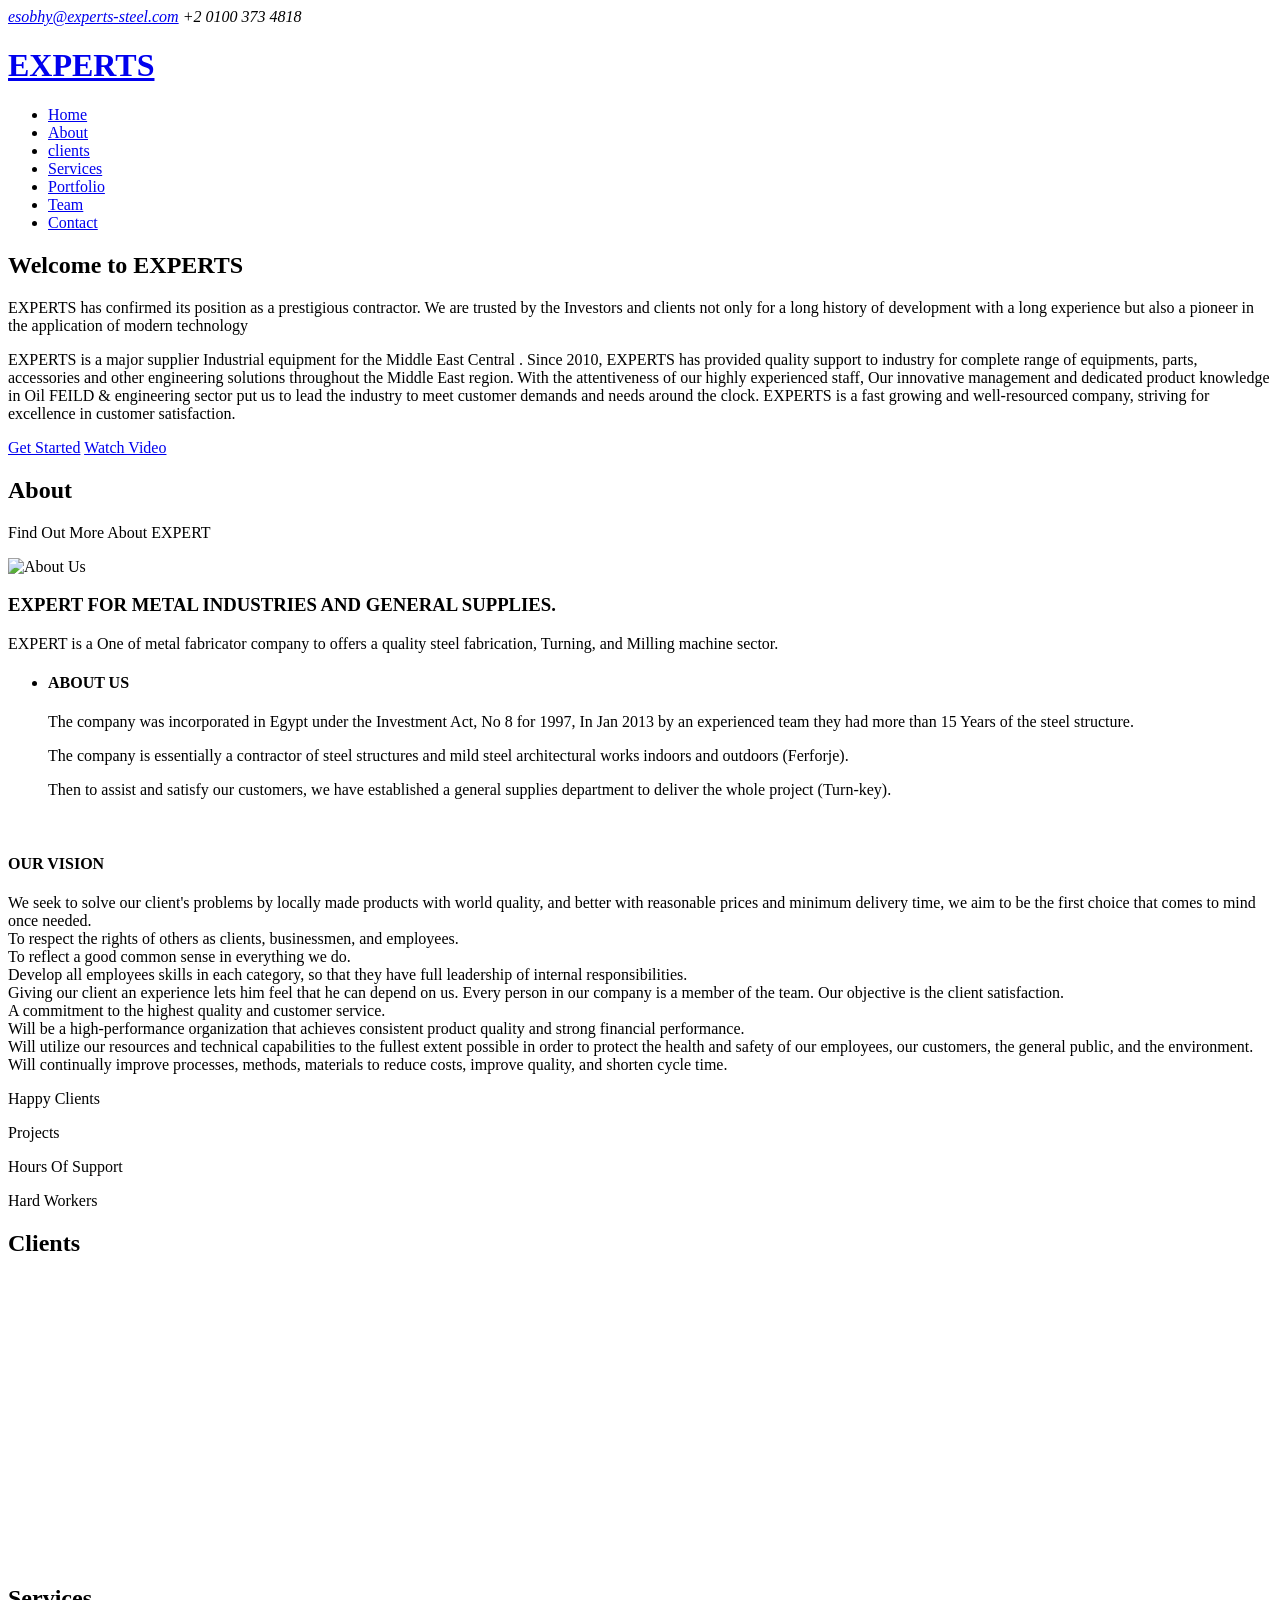
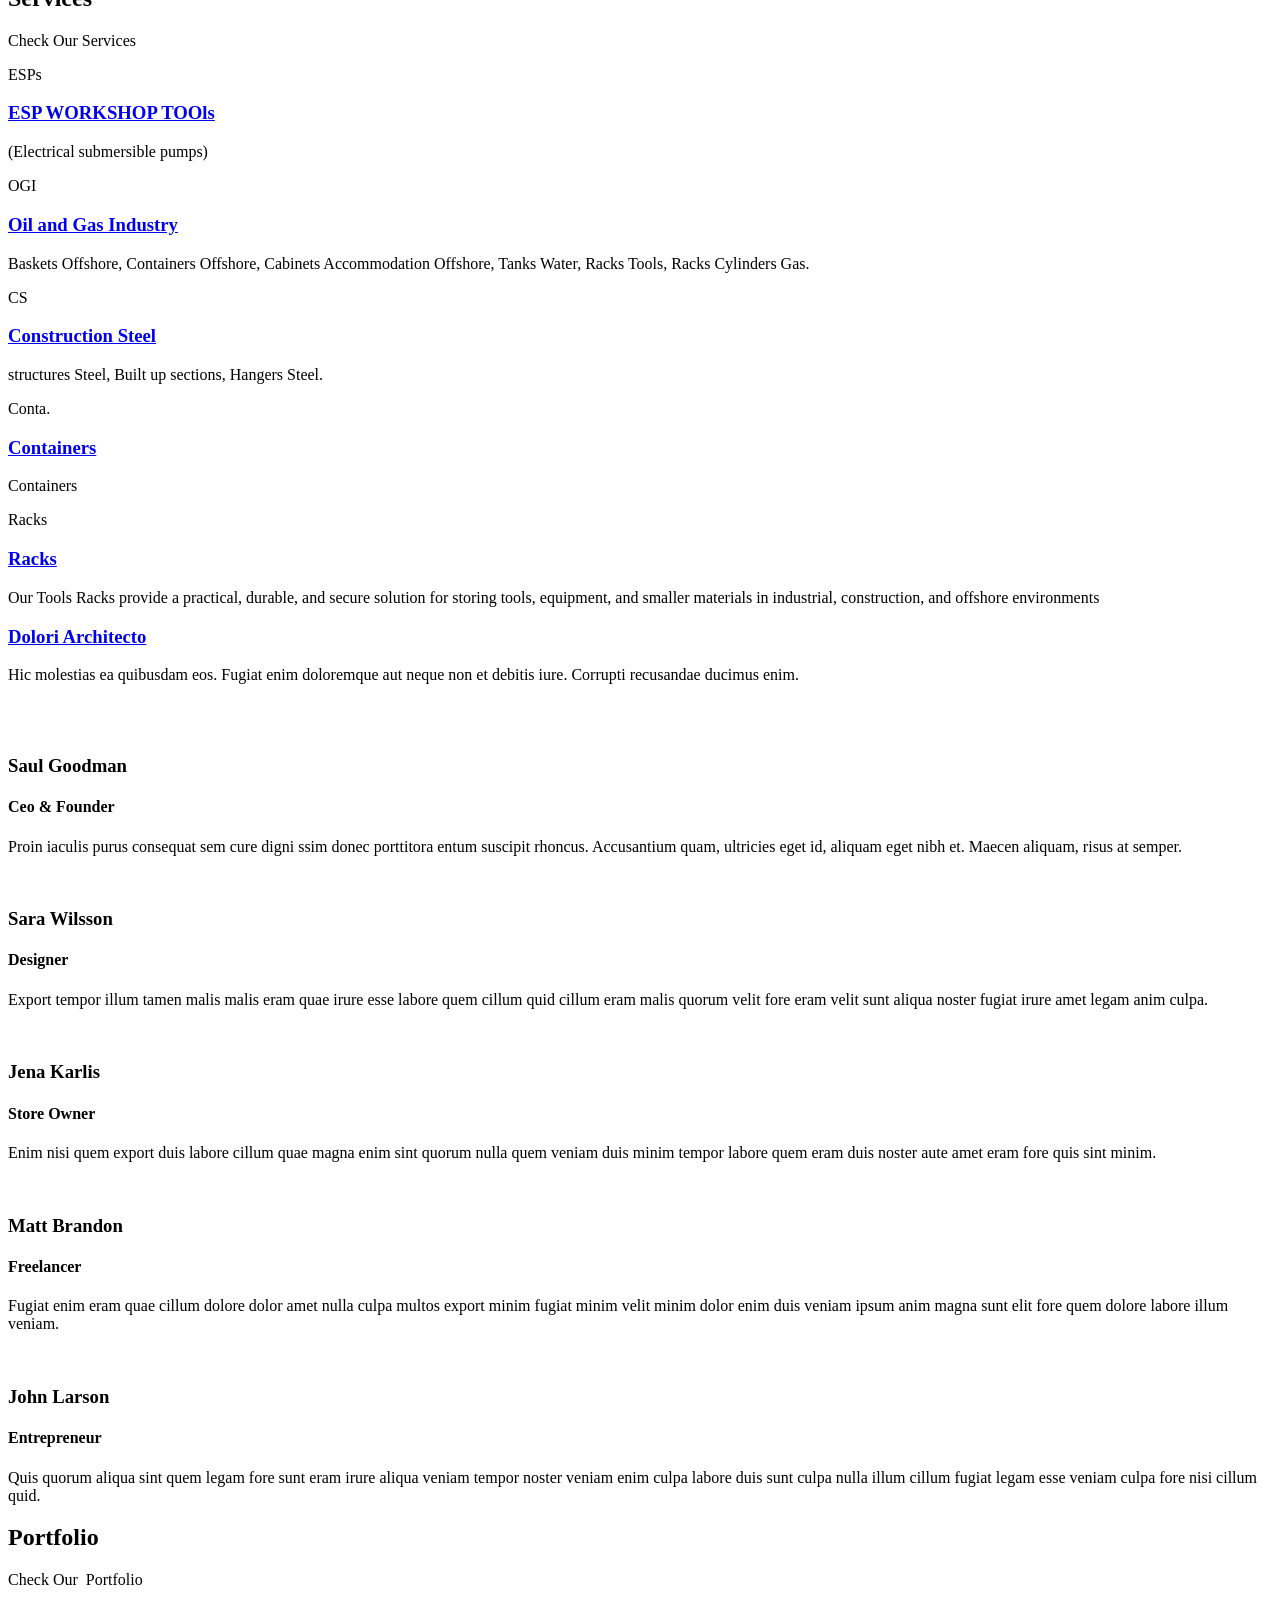
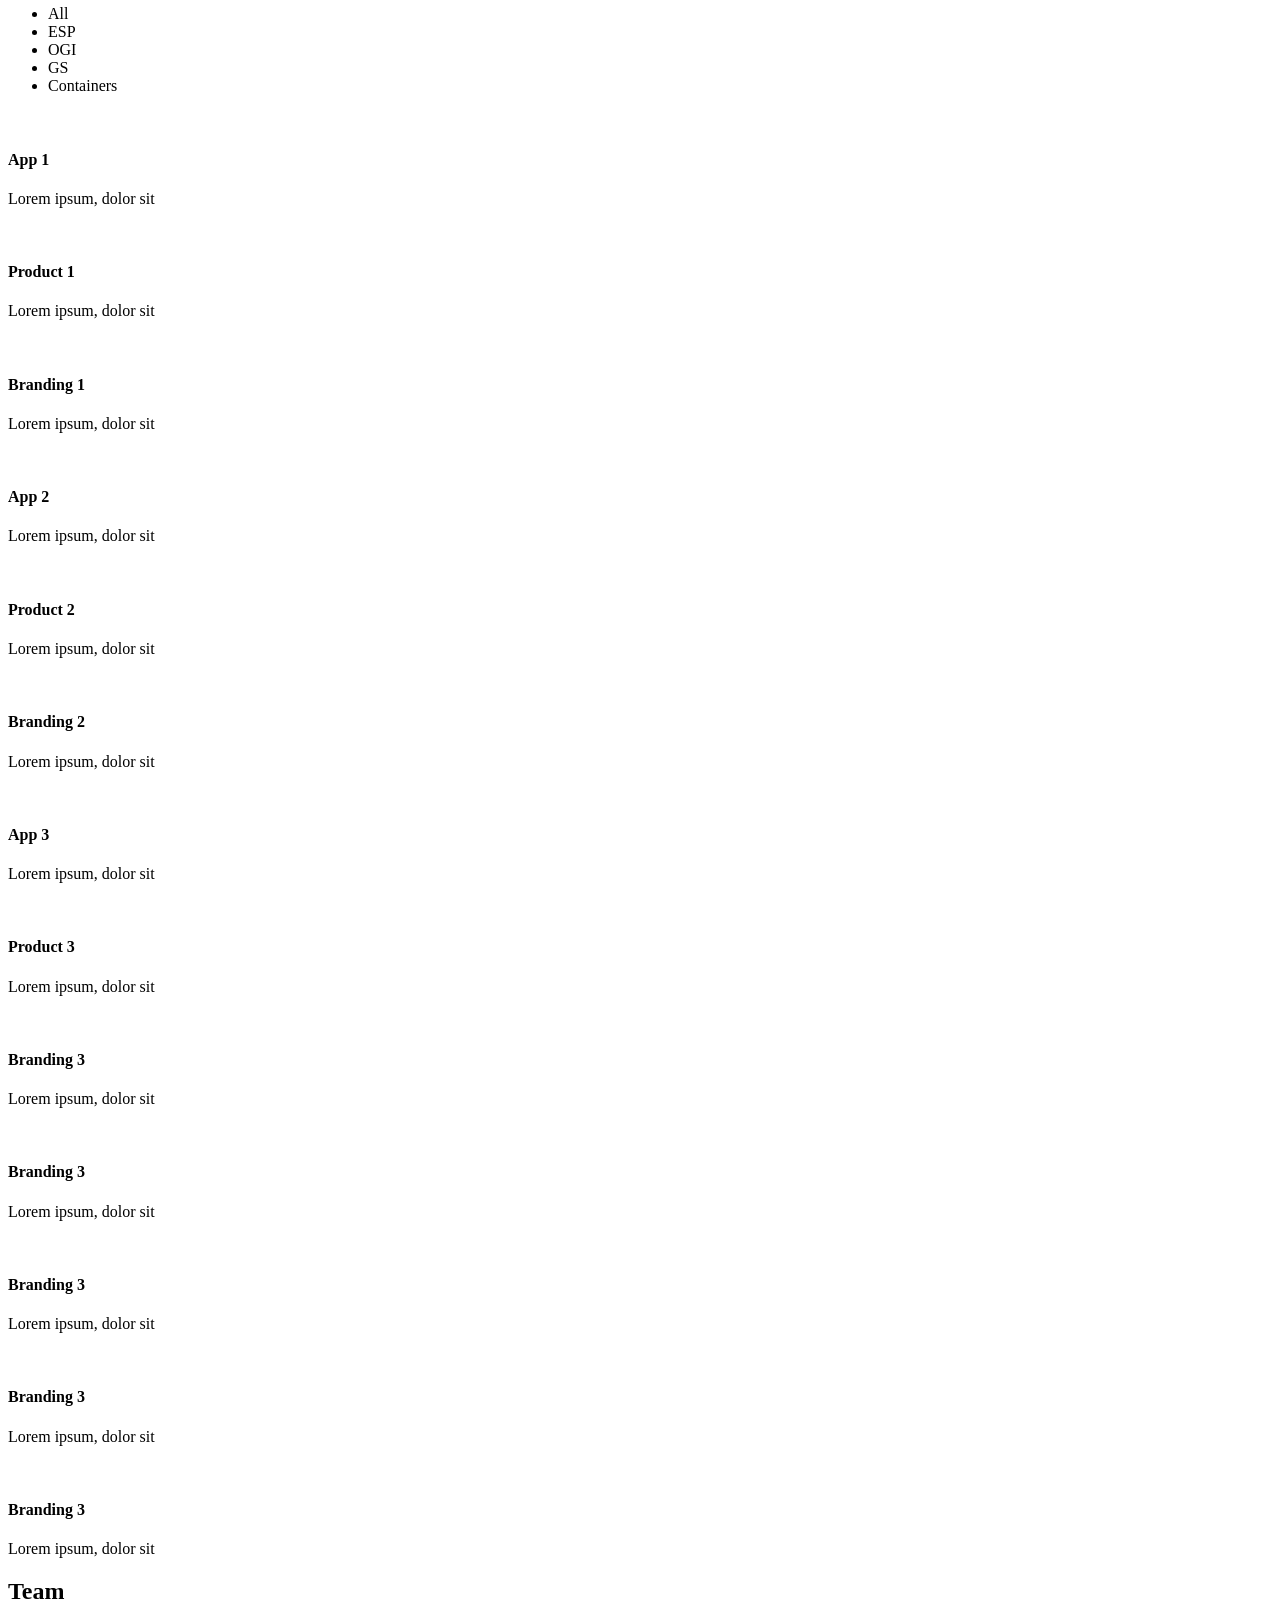
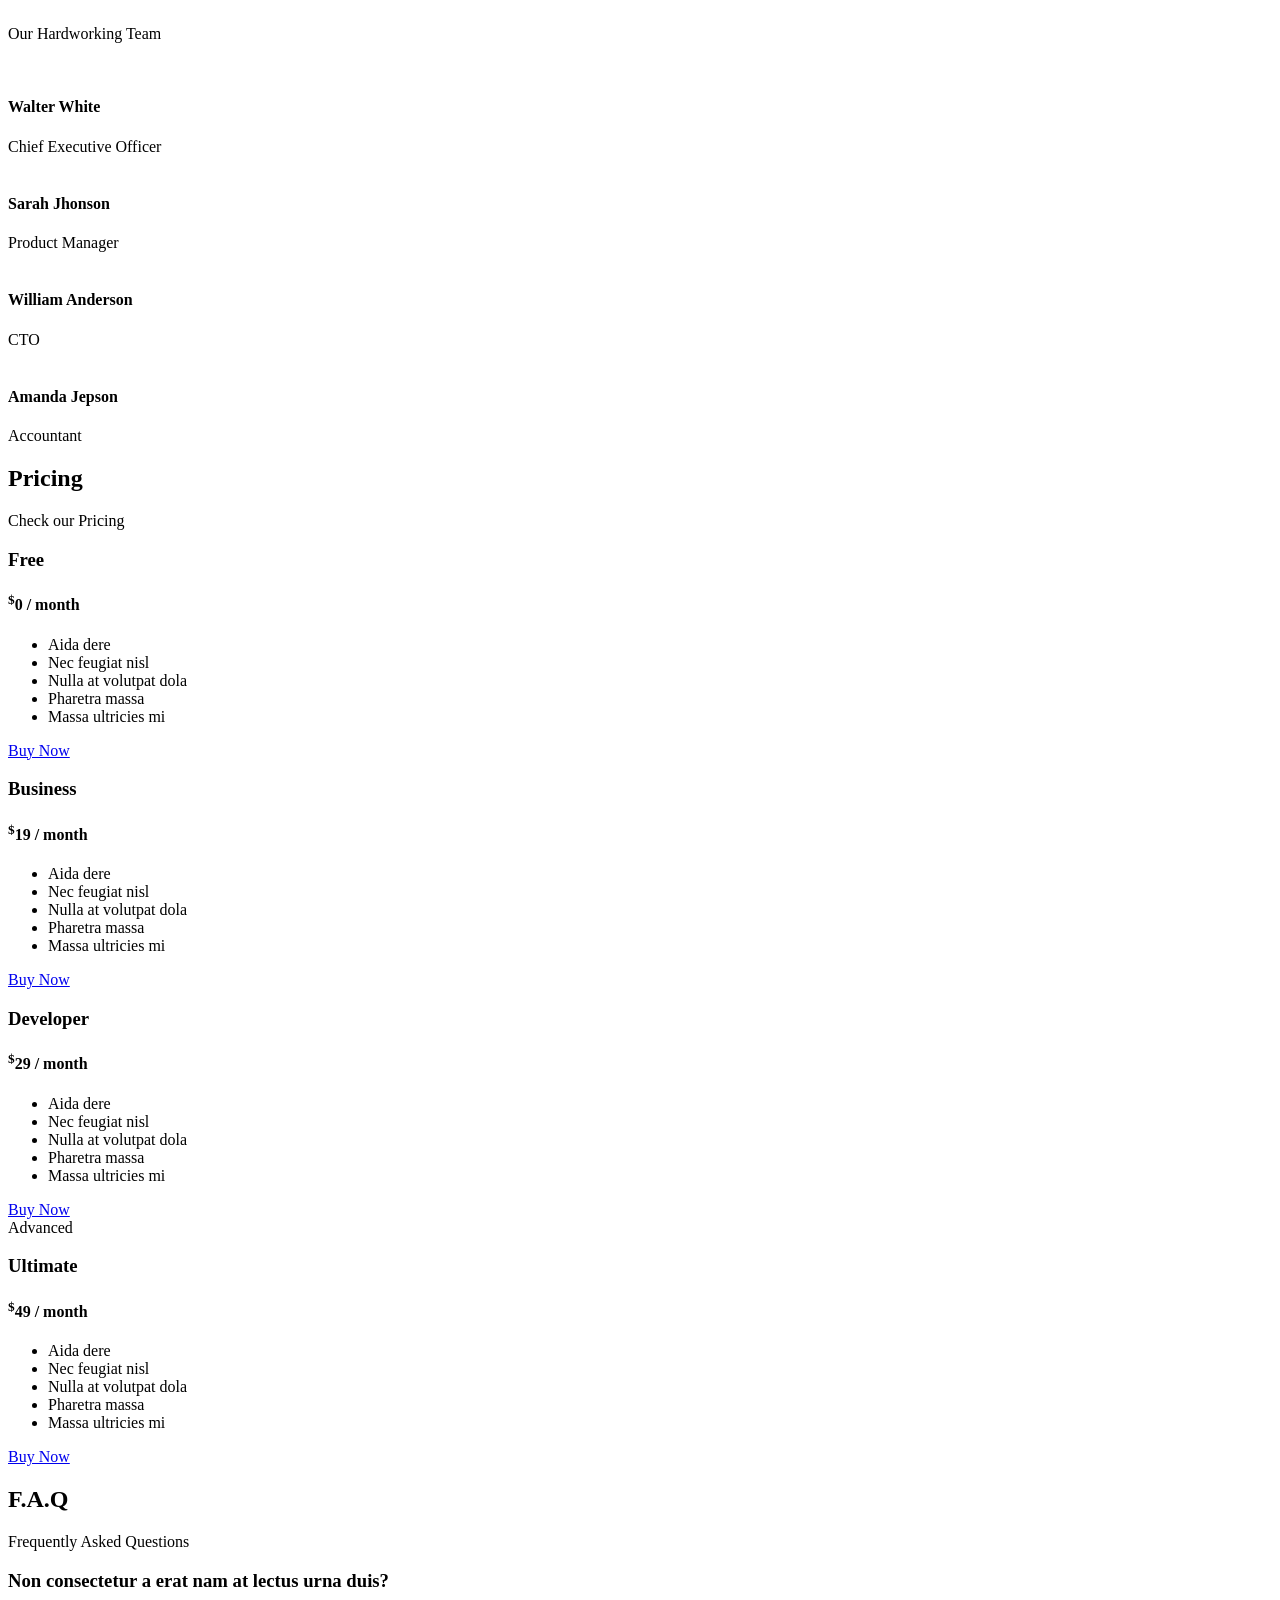
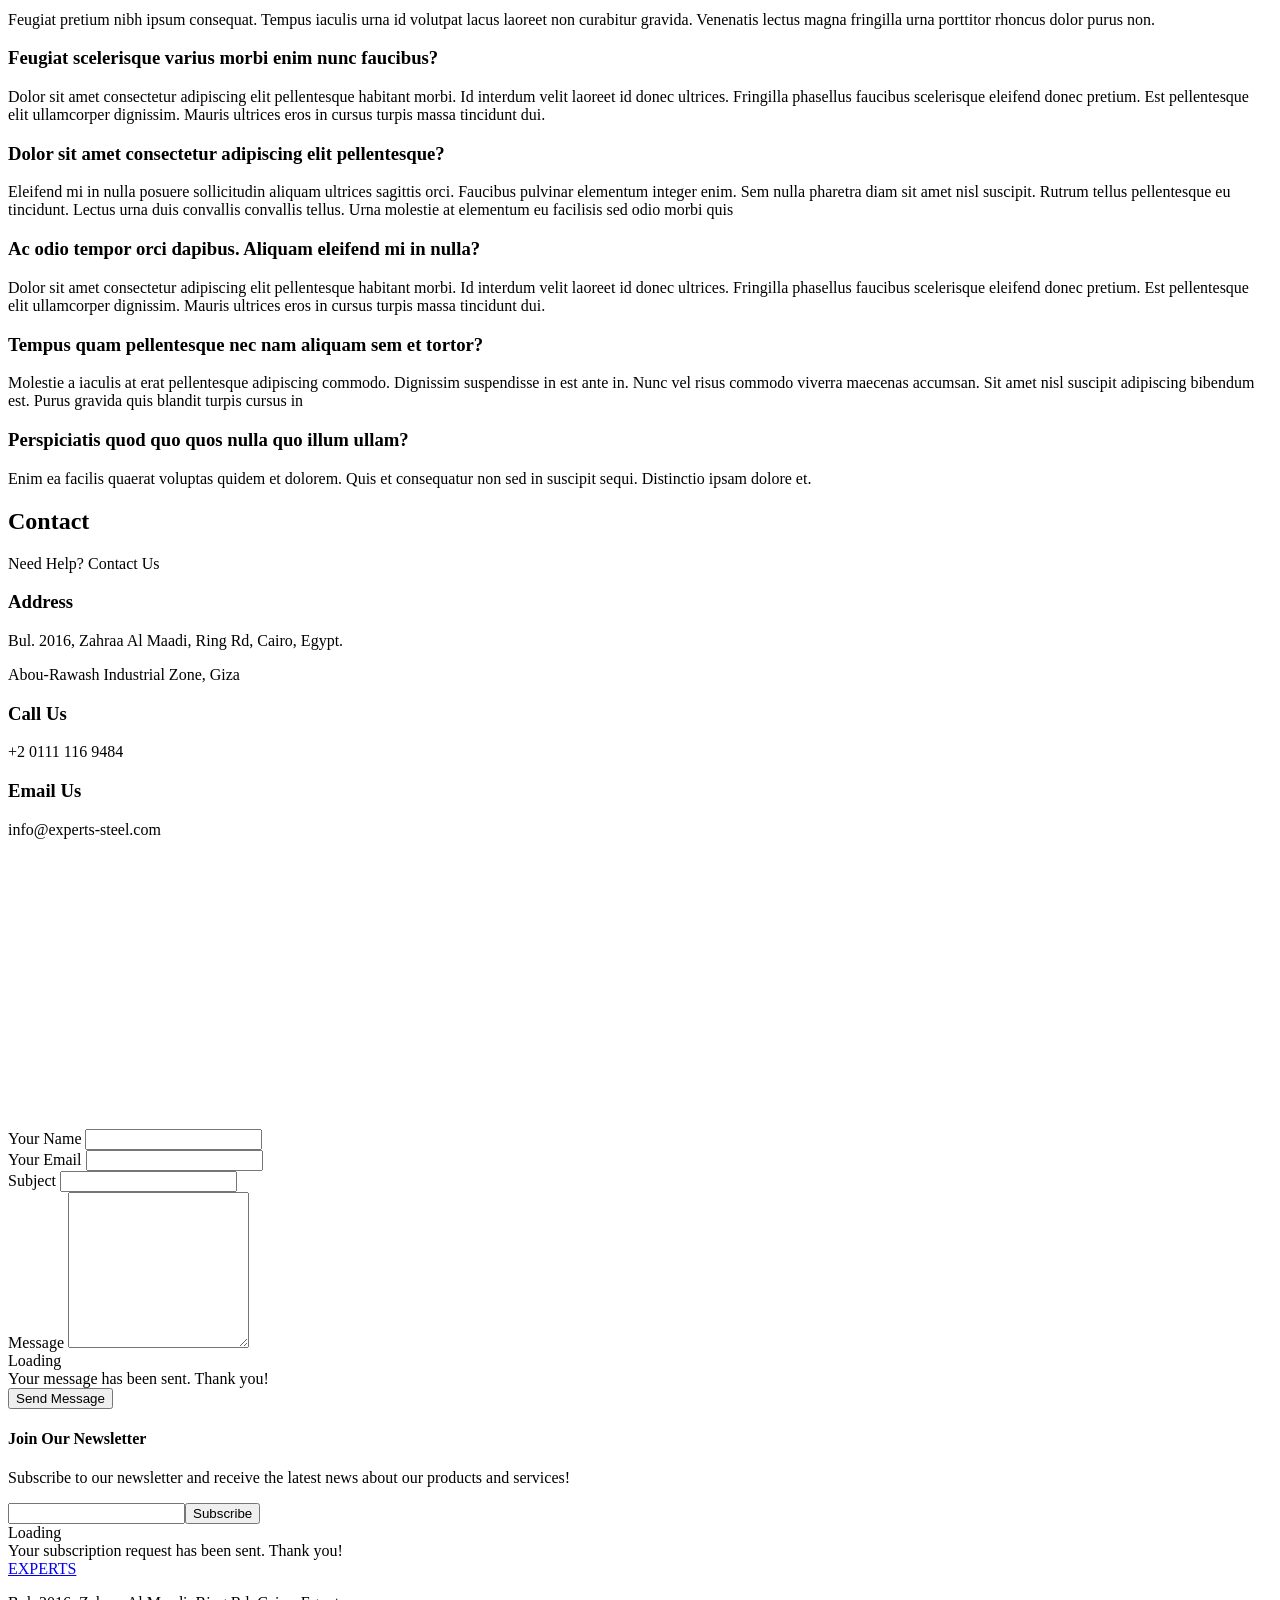
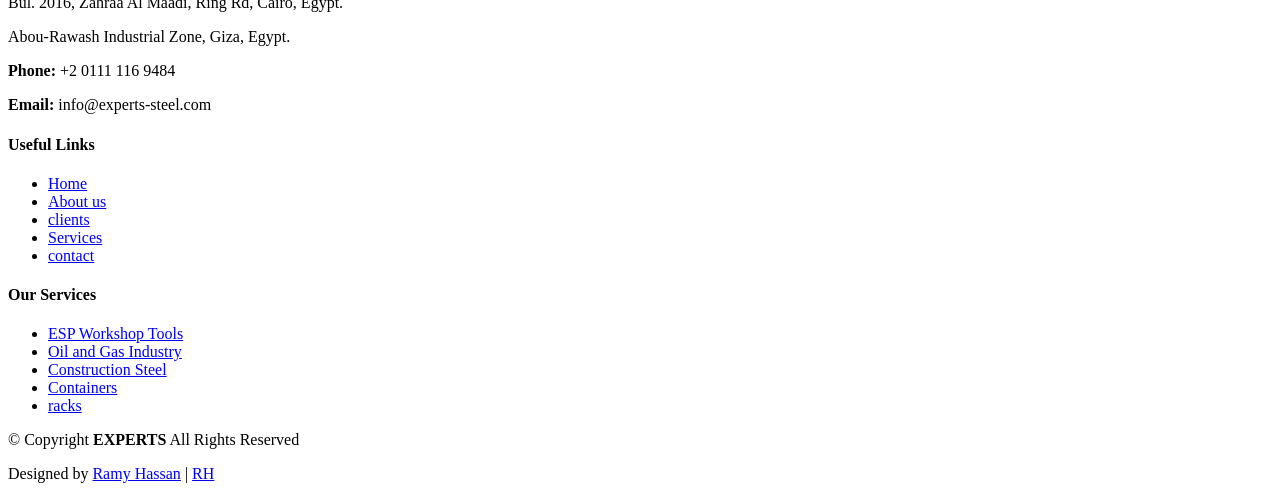
==== index.html @ b28e95ff "Add files via upload" ====
<!DOCTYPE html>
<html lang="en">

<head>
  <meta charset="utf-8">
  <meta content="width=device-width, initial-scale=1.0" name="viewport">
  <title>EXPERTS</title>
  <meta name="description" content="">
  <meta name="keywords" content="">

  <!-- Favicons -->
  <link href="assets/img/favicon.png" rel="icon">
  <link href="assets/img/apple-touch-icon.png" rel="apple-touch-icon">

  <!-- Fonts -->
  <link href="https://fonts.googleapis.com" rel="preconnect">
  <link href="https://fonts.gstatic.com" rel="preconnect" crossorigin>
  <link
    href="https://fonts.googleapis.com/css2?family=Roboto:ital,wght@0,100;0,300;0,400;0,500;0,700;0,900;1,100;1,300;1,400;1,500;1,700;1,900&family=Open+Sans:ital,wght@0,300;0,400;0,500;0,600;0,700;0,800;1,300;1,400;1,500;1,600;1,700;1,800&family=Montserrat:ital,wght@0,100;0,200;0,300;0,400;0,500;0,600;0,700;0,800;0,900;1,100;1,200;1,300;1,400;1,500;1,600;1,700;1,800;1,900&display=swap"
    rel="stylesheet">

  <!-- Vendor CSS Files -->
  <link href="assets/vendor/bootstrap/css/bootstrap.min.css" rel="stylesheet">
  <link href="assets/vendor/bootstrap-icons/bootstrap-icons.css" rel="stylesheet">
  <link href="assets/vendor/aos/aos.css" rel="stylesheet">
  <link href="assets/vendor/glightbox/css/glightbox.min.css" rel="stylesheet">
  <link href="assets/vendor/swiper/swiper-bundle.min.css" rel="stylesheet">

  <!-- Main CSS File -->
  <link href="assets/css/main.css" rel="stylesheet">

  <!-- =======================================================
  * Template Name: EXPERTS
  * Template URL: https://bootstrapmade.com/EXPERTS-bootstrap-business-template/
  * Updated: Dec 05 2024 with Bootstrap v5.3.3
  * Author: BootstrapMade.com
  * License: https://bootstrapmade.com/license/
  ======================================================== -->
</head>

<body class="index-page">

  <header id="header" class="header sticky-top">

    <div class="topbar d-flex align-items-center">
      <div class="container d-flex justify-content-center justify-content-md-between">
        <div class="contact-info d-flex align-items-center">
          <i class="bi bi-envelope d-flex align-items-center"><a
              href="mailto:contact@example.com">esobhy@experts-steel.com</a></i>
          <i class="bi bi-phone d-flex align-items-center ms-4"><span>+2 0100 373 4818</span></i>
        </div>
        <div class="social-links d-none d-md-flex align-items-center">
          <a href="#" class="twitter"><i class="bi bi-twitter-x"></i></a>
          <a href="#" class="facebook"><i class="bi bi-facebook"></i></a>
          <a href="#" class="instagram"><i class="bi bi-instagram"></i></a>
          <a href="#" class="linkedin"><i class="bi bi-linkedin"></i></a>
        </div>
      </div>
    </div><!-- End Top Bar -->

    <div class="branding d-flex align-items-cente">

      <div class="container position-relative d-flex align-items-center justify-content-between">
        <a href="index.html" class="logo d-flex align-items-center">
          <!-- Uncomment the line below if you also wish to use an image logo -->
          <!-- <img src="assets/img/logo.png" alt=""> -->
          <h1 class="sitename">EXPERTS</h1>
        </a>

        <nav id="navmenu" class="navmenu">
          <ul>
            <li><a href="#hero" class="active">Home</a></li>
            <li><a href="#about">About</a></li>
            <li><a href="#clients">clients</a></li>
            <li><a href="#services">Services</a></li>
            <li><a href="#portfolio">Portfolio</a></li>
            <li><a href="#team">Team</a></li>
            <li><a href="#contact">Contact</a></li>
          </ul>
          <i class="mobile-nav-toggle d-xl-none bi bi-list"></i>
        </nav>

      </div>

    </div>

  </header>

  <main class="main">

    <!-- Hero Section -->
    <section id="hero" class="hero section light-background">

      <div class="container">
        <div class="row gy-4">
          <div class="col-lg-6 order-2 order-lg-1 d-flex flex-column justify-content-center" data-aos="zoom-out">
            <h1>Welcome to <span>EXPERTS</span></h1>
            <p>EXPERTS has confirmed its position as a prestigious contractor. We are trusted by the Investors and
              clients not only for a long history of development with a long experience but also a pioneer in the
              application of modern technology</p>
            <p>EXPERTS is a major supplier Industrial equipment for the Middle East Central . Since 2010, EXPERTS has
              provided quality support to industry for complete range of equipments, parts, accessories and other
              engineering solutions throughout the Middle East region.
              With the attentiveness of our highly experienced staff, Our innovative management and dedicated product
              knowledge in Oil FEILD & engineering sector put us to lead the industry to meet customer demands and needs
              around the clock.
              EXPERTS is a fast growing and well-resourced company, striving for excellence in customer satisfaction.
            </p>
            <div class="d-flex">
              <a href="#about" class="btn-get-started">Get Started</a>
              <a href="https://www.youtube.com/watch?v=Y7f98aduVJ8"
                class="glightbox btn-watch-video d-flex align-items-center"><i class="bi bi-play-circle"></i><span>Watch
                  Video</span></a>
            </div>
          </div>
        </div>
      </div>

    </section><!-- /Hero Section -->

    <!-- About Section -->
    <section id="about" class="about section light-background">

      <!-- Section Title -->
      <div class="container section-title" data-aos="fade-up">
        <h2>About</h2>
        <p><span>Find Out More</span> <span class="description-title">About EXPERT</span></p>
      </div><!-- End Section Title -->

      <div class="container">

        <div class="row gy-3">

          <div class="col-lg-6" data-aos="fade-up" data-aos-delay="100">
            <img src="https://placehold.co/1200x800?text=About+Us" alt="About Us" class="img-fluid">
          </div>

          <div class="col-lg-6 d-flex flex-column justify-content-center" data-aos="fade-up" data-aos-delay="200">
            <div class="about-content ps-0 ps-lg-3">
              <h3>EXPERT FOR METAL INDUSTRIES AND GENERAL SUPPLIES.</h3>
              <p class="fst-italic">
                EXPERT is a One of metal fabricator company to offers a quality steel fabrication, Turning, and Milling
                machine sector.
              </p>
              <ul>
                <li>
                  <i class="bi bi-diagram-3"></i>
                  <div>
                    <h4>ABOUT US</h4>
                    <p>The company was incorporated in Egypt under the Investment Act, No 8 for 1997, In Jan 2013 by
                      an experienced team they had more than 15 Years of the steel structure.</p>
                    <p>The company is essentially a contractor of steel structures and mild steel architectural works
                      indoors and outdoors (Ferforje).</p>
                    <p>Then to assist and satisfy our customers, we have established a general supplies department to
                      deliver the whole project (Turn-key). </p>
                  </div>
                </li>
              </ul>
            </div>

          </div>
          <div><br></div>
        </div>
        <h4>OUR VISION</h4>
        <p>We seek to solve our client's problems by locally made products with world quality, and better
          with reasonable prices and minimum delivery time, we aim to be the first choice that comes to mind
          once needed.<br>
          To respect the rights of others as clients, businessmen, and employees.<br>
          To reflect a good common sense in everything we do.<br>
          Develop all employees skills in each category, so that they have full leadership of internal
          responsibilities.<br>
          Giving our client an experience lets him feel that he can depend on us.
          Every person in our company is a member of the team.
          Our objective is the client satisfaction.<br>
          A commitment to the highest quality and customer service.<br>
          Will be a high-performance organization that achieves consistent product quality and strong financial
          performance.<br>
          Will utilize our resources and technical capabilities to the fullest extent possible in order to protect
          the health and safety of our employees, our customers, the general public, and the environment.<br>
          Will continually improve processes, methods, materials to reduce costs, improve quality, and shorten
          cycle time.
        </p>
      </div>
      </div>

      </div>

    </section><!-- /About Section -->

    <!-- Stats Section -->
    <section id="stats" class="stats section">

      <div class="container" data-aos="fade-up" data-aos-delay="100">

        <div class="row gy-4">

          <div class="col-lg-3 col-md-6 d-flex flex-column align-items-center">
            <i class="bi bi-emoji-smile"></i>
            <div class="stats-item">
              <span data-purecounter-start="0" data-purecounter-end="232" data-purecounter-duration="1"
                class="purecounter"></span>
              <p>Happy Clients</p>
            </div>
          </div><!-- End Stats Item -->

          <div class="col-lg-3 col-md-6 d-flex flex-column align-items-center">
            <i class="bi bi-journal-richtext"></i>
            <div class="stats-item">
              <span data-purecounter-start="0" data-purecounter-end="521" data-purecounter-duration="1"
                class="purecounter"></span>
              <p>Projects</p>
            </div>
          </div><!-- End Stats Item -->

          <div class="col-lg-3 col-md-6 d-flex flex-column align-items-center">
            <i class="bi bi-headset"></i>
            <div class="stats-item">
              <span data-purecounter-start="0" data-purecounter-end="1463" data-purecounter-duration="1"
                class="purecounter"></span>
              <p>Hours Of Support</p>
            </div>
          </div><!-- End Stats Item -->

          <div class="col-lg-3 col-md-6 d-flex flex-column align-items-center">
            <i class="bi bi-people"></i>
            <div class="stats-item">
              <span data-purecounter-start="0" data-purecounter-end="15" data-purecounter-duration="1"
                class="purecounter"></span>
              <p>Hard Workers</p>
            </div>
          </div><!-- End Stats Item -->

        </div>

      </div>

    </section><!-- /Stats Section -->

    <!-- Clients Section -->
    <section id="clients" class="clients section light-background">

      <!-- Section Title -->
      <div class="container section-title" data-aos="fade-up">
        <h2>Clients</h2>
      </div><!-- End Section Title -->

      <div class="container">

        <div class="swiper init-swiper">
          <script type="application/json" class="swiper-config">
            {
              "loop": true,
              "speed": 600,
              "autoplay": {
                "delay": 5000
              },
              "slidesPerView": "auto",
              "pagination": {
                "el": ".swiper-pagination",
                "type": "bullets",
                "clickable": true
              },
              "breakpoints": {
                "320": {
                  "slidesPerView": 2,
                  "spaceBetween": 40
                },
                "480": {
                  "slidesPerView": 3,
                  "spaceBetween": 60
                },
                "640": {
                  "slidesPerView": 4,
                  "spaceBetween": 80
                },
                "992": {
                  "slidesPerView": 6,
                  "spaceBetween": 120
                }
              }
            }
          </script>
          <div class="swiper-wrapper align-items-center">
            <div class="swiper-slide"><img src="assets/img/clients/client-1.png" class="img-fluid" alt=""></div>
            <div class="swiper-slide"><img src="assets/img/clients/client-2.png" class="img-fluid" alt=""></div>
            <div class="swiper-slide"><img src="assets/img/clients/client-3.png" class="img-fluid" alt=""></div>
            <div class="swiper-slide"><img src="assets/img/clients/client-4.png" class="img-fluid" alt=""></div>
            <div class="swiper-slide"><img src="assets/img/clients/client-5.png" class="img-fluid" alt=""></div>
            <div class="swiper-slide"><img src="assets/img/clients/client-6.png" class="img-fluid" alt=""></div>
            <div class="swiper-slide"><img src="assets/img/clients/client-7.png" class="img-fluid" alt=""></div>
            <div class="swiper-slide"><img src="assets/img/clients/client-8.png" class="img-fluid" alt=""></div>
            <div class="swiper-slide"><img src="assets/img/clients/client-9.png" class="img-fluid" alt=""></div>
            <div class="swiper-slide"><img src="assets/img/clients/client-10.png" class="img-fluid" alt=""></div>
            <div class="swiper-slide"><img src="assets/img/clients/client-11.png" class="img-fluid" alt=""></div>
            <div class="swiper-slide"><img src="assets/img/clients/client-12.png" class="img-fluid" alt=""></div>
            <div class="swiper-slide"><img src="assets/img/clients/client-13.png" class="img-fluid" alt=""></div>
            <div class="swiper-slide"><img src="assets/img/clients/client-14.png" class="img-fluid" alt=""></div>
            <div class="swiper-slide"><img src="assets/img/clients/client-15.png" class="img-fluid" alt=""></div>
            <div class="swiper-slide"><img src="assets/img/clients/client-16.png" class="img-fluid" alt=""></div>
          </div>
        </div>

      </div>

    </section><!-- /Clients Section -->

    <!-- Services Section -->
    <section id="services" class="services section">

      <!-- Section Title -->
      <div class="container section-title" data-aos="fade-up">
        <h2>Services</h2>
        <p><span>Check Our</span> <span class="description-title">Services</span></p>
      </div><!-- End Section Title -->

      <div class="container">

        <div class="row gy-4">

          <div class="col-lg-4 col-md-6" data-aos="fade-up" data-aos-delay="100">
            <div class="service-item position-relative">
              <div class="icon">
                <div class="esps-box"> ESPs</div>
              </div>
              <a href="ESP.html" class="stretched-link">
                <h3>ESP WORKSHOP TOOls</h3>
              </a>
              <p>(Electrical submersible pumps)</p>
            </div>
          </div><!-- End Service Item -->

          <div class="col-lg-4 col-md-6" data-aos="fade-up" data-aos-delay="200">
            <div class="service-item position-relative">
              <div class="icon">
                <div class="esps-box">OGI</div>
              </div>
              <a href="#" class="stretched-link">
                <h3>Oil and Gas Industry</h3>
              </a>
              <p>Baskets Offshore, Containers Offshore, Cabinets Accommodation Offshore, Tanks Water, Racks Tools, Racks
                Cylinders Gas.</p>
            </div>
          </div><!-- End Service Item -->

          <div class="col-lg-4 col-md-6" data-aos="fade-up" data-aos-delay="300">
            <div class="service-item position-relative">
              <div class="icon">
                <div class="esps-box">CS</div>
              </div>
              <a href="#" class="stretched-link">
                <h3>Construction Steel</h3>
              </a>
              <p>structures Steel, Built up sections, Hangers Steel.</p>
            </div>
          </div><!-- End Service Item -->

          <div class="col-lg-4 col-md-6" data-aos="fade-up" data-aos-delay="400">
            <div class="service-item position-relative">
              <div class="icon">
                <div class="esps-box">Conta.</div>
              </div>
              <a href="#" class="stretched-link">
                <h3>Containers</h3>
              </a>
              <p>Containers</p>
              <a href="containers.html" class="stretched-link"></a>
            </div>
          </div><!-- End Service Item -->

          <div class="col-lg-4 col-md-6" data-aos="fade-up" data-aos-delay="500">
            <div class="service-item position-relative">
              <div class="icon">
                <div class="esps-box">Racks</div>
              </div>
              <a href="#" class="stretched-link">
                <h3>Racks</h3>
              </a>
              <p>Our Tools Racks provide a practical, durable, and secure solution for storing tools, equipment, and
                smaller materials in industrial, construction, and offshore environments</p>
              <a href="racks.html" class="stretched-link"></a>
            </div>
          </div><!-- End Service Item -->

          <div class="col-lg-4 col-md-6" data-aos="fade-up" data-aos-delay="600">
            <div class="service-item position-relative">
              <div class="icon">
                <i class="bi bi-chat-square-text"></i>
              </div>
              <a href="#" class="stretched-link">
                <h3>Dolori Architecto</h3>
              </a>
              <p>Hic molestias ea quibusdam eos. Fugiat enim doloremque aut neque non et debitis iure. Corrupti
                recusandae ducimus enim.</p>
              <a href="#" class="stretched-link"></a>
            </div>
          </div><!-- End Service Item -->

        </div>

      </div>

    </section><!-- /Services Section -->

    <!-- Testimonials Section -->
    <section id="testimonials" class="testimonials section dark-background">

      <img src="https://placehold.co/1920x1280?text=testimonial" class="testimonials-bg" alt="">

      <div class="container" data-aos="fade-up" data-aos-delay="100">

        <div class="swiper init-swiper">
          <script type="application/json" class="swiper-config">
            {
              "loop": true,
              "speed": 600,
              "autoplay": {
                "delay": 5000
              },
              "slidesPerView": "auto",
              "pagination": {
                "el": ".swiper-pagination",
                "type": "bullets",
                "clickable": true
              }
            }
          </script>
          <div class="swiper-wrapper">

            <div class="swiper-slide">
              <div class="testimonial-item">
                <img src="https://placehold.co/400x400/5dade2/ffffff?text=Saul" class="testimonial-img" alt="">
                <h3>Saul Goodman</h3>
                <h4>Ceo &amp; Founder</h4>
                <div class="stars">
                  <i class="bi bi-star-fill"></i><i class="bi bi-star-fill"></i><i class="bi bi-star-fill"></i><i
                    class="bi bi-star-fill"></i><i class="bi bi-star-fill"></i>
                </div>
                <p>
                  <i class="bi bi-quote quote-icon-left"></i>
                  <span>Proin iaculis purus consequat sem cure digni ssim donec porttitora entum suscipit rhoncus.
                    Accusantium quam, ultricies eget id, aliquam eget nibh et. Maecen aliquam, risus at semper.</span>
                  <i class="bi bi-quote quote-icon-right"></i>
                </p>
              </div>
            </div><!-- End testimonial item -->

            <div class="swiper-slide">
              <div class="testimonial-item">
                <img src="https://placehold.co/400x400/f5b7b1/ffffff?text=Sara" class="testimonial-img" alt="">
                <h3>Sara Wilsson</h3>
                <h4>Designer</h4>
                <div class="stars">
                  <i class="bi bi-star-fill"></i><i class="bi bi-star-fill"></i><i class="bi bi-star-fill"></i><i
                    class="bi bi-star-fill"></i><i class="bi bi-star-fill"></i>
                </div>
                <p>
                  <i class="bi bi-quote quote-icon-left"></i>
                  <span>Export tempor illum tamen malis malis eram quae irure esse labore quem cillum quid cillum eram
                    malis quorum velit fore eram velit sunt aliqua noster fugiat irure amet legam anim culpa.</span>
                  <i class="bi bi-quote quote-icon-right"></i>
                </p>
              </div>
            </div><!-- End testimonial item -->

            <div class="swiper-slide">
              <div class="testimonial-item">
                <img src="https://placehold.co/400x400/A5D6A7/ffffff?text=Jena" class="testimonial-img" alt="">
                <h3>Jena Karlis</h3>
                <h4>Store Owner</h4>
                <div class="stars">
                  <i class="bi bi-star-fill"></i><i class="bi bi-star-fill"></i><i class="bi bi-star-fill"></i><i
                    class="bi bi-star-fill"></i><i class="bi bi-star-fill"></i>
                </div>
                <p>
                  <i class="bi bi-quote quote-icon-left"></i>
                  <span>Enim nisi quem export duis labore cillum quae magna enim sint quorum nulla quem veniam duis
                    minim tempor labore quem eram duis noster aute amet eram fore quis sint minim.</span>
                  <i class="bi bi-quote quote-icon-right"></i>
                </p>
              </div>
            </div><!-- End testimonial item -->

            <div class="swiper-slide">
              <div class="testimonial-item">
                <img src="https://placehold.co/400x400/F9E79F/ffffff?text=Matt" class="testimonial-img" alt="">
                <h3>Matt Brandon</h3>
                <h4>Freelancer</h4>
                <div class="stars">
                  <i class="bi bi-star-fill"></i><i class="bi bi-star-fill"></i><i class="bi bi-star-fill"></i><i
                    class="bi bi-star-fill"></i><i class="bi bi-star-fill"></i>
                </div>
                <p>
                  <i class="bi bi-quote quote-icon-left"></i>
                  <span>Fugiat enim eram quae cillum dolore dolor amet nulla culpa multos export minim fugiat minim
                    velit minim dolor enim duis veniam ipsum anim magna sunt elit fore quem dolore labore illum
                    veniam.</span>
                  <i class="bi bi-quote quote-icon-right"></i>
                </p>
              </div>
            </div><!-- End testimonial item -->

            <div class="swiper-slide">
              <div class="testimonial-item">
                <img src="https://placehold.co/400x400/D1C4E9/333333?text=John" class="testimonial-img" alt="">
                <h3>John Larson</h3>
                <h4>Entrepreneur</h4>
                <div class="stars">
                  <i class="bi bi-star-fill"></i><i class="bi bi-star-fill"></i><i class="bi bi-star-fill"></i><i
                    class="bi bi-star-fill"></i><i class="bi bi-star-fill"></i>
                </div>
                <p>
                  <i class="bi bi-quote quote-icon-left"></i>
                  <span>Quis quorum aliqua sint quem legam fore sunt eram irure aliqua veniam tempor noster veniam enim
                    culpa labore duis sunt culpa nulla illum cillum fugiat legam esse veniam culpa fore nisi cillum
                    quid.</span>
                  <i class="bi bi-quote quote-icon-right"></i>
                </p>
              </div>
            </div><!-- End testimonial item -->

          </div>
          <div class="swiper-pagination"></div>
        </div>

      </div>

    </section><!-- /Testimonials Section -->

    <!-- Portfolio Section -->
    <section id="portfolio" class="portfolio section">

      <!-- Section Title -->
      <div class="container section-title" data-aos="fade-up">
        <h2>Portfolio</h2>
        <p><span>Check Our&nbsp;</span> <span class="description-title">Portfolio</span></p>
      </div><!-- End Section Title -->

      <div class="container">

        <div class="isotope-layout" data-default-filter="*" data-layout="masonry" data-sort="original-order">

          <ul class="portfolio-filters isotope-filters" data-aos="fade-up" data-aos-delay="100">
            <li data-filter="*" class="filter-active">All</li>
            <li data-filter=".filter-esp">ESP</li>
            <li data-filter=".filter-product">OGI</li>
            <li data-filter=".filter-branding">GS</li>
            <li data-filter=".filter-branding">Containers</li>
          </ul><!-- End Portfolio Filters -->

          <div class="row gy-4 isotope-container" data-aos="fade-up" data-aos-delay="200">

            <div class="col-lg-4 col-md-6 portfolio-item isotope-item filter-esp">
              <img src="assets/img/masonry-portfolio/masonry-portfolio-1.jpg" class="img-fluid" alt="">
              <div class="portfolio-info">
                <h4>App 1</h4>
                <p>Lorem ipsum, dolor sit</p>
                <a href="assets/img/masonry-portfolio/masonry-portfolio-1.jpg" title="ESP 1"
                  data-gallery="portfolio-gallery-app" class="glightbox preview-link"><i class="bi bi-zoom-in"></i></a>
                <a href="portfolio-details.html" title="More Details" class="details-link"><i
                    class="bi bi-link-45deg"></i></a>
              </div>
            </div><!-- End Portfolio Item -->

            <div class="col-lg-4 col-md-6 portfolio-item isotope-item filter-product">
              <img src="assets/img/masonry-portfolio/masonry-portfolio-2.jpg" class="img-fluid" alt="">
              <div class="portfolio-info">
                <h4>Product 1</h4>
                <p>Lorem ipsum, dolor sit</p>
                <a href="assets/img/masonry-portfolio/masonry-portfolio-2.jpg" title="Product 1"
                  data-gallery="portfolio-gallery-product" class="glightbox preview-link"><i
                    class="bi bi-zoom-in"></i></a>
                <a href="portfolio-details.html" title="More Details" class="details-link"><i
                    class="bi bi-link-45deg"></i></a>
              </div>
            </div><!-- End Portfolio Item -->

            <div class="col-lg-4 col-md-6 portfolio-item isotope-item filter-branding">
              <img src="assets/img/masonry-portfolio/masonry-portfolio-3.jpg" class="img-fluid" alt="">
              <div class="portfolio-info">
                <h4>Branding 1</h4>
                <p>Lorem ipsum, dolor sit</p>
                <a href="assets/img/masonry-portfolio/masonry-portfolio-3.jpg" title="Branding 1"
                  data-gallery="portfolio-gallery-branding" class="glightbox preview-link"><i
                    class="bi bi-zoom-in"></i></a>
                <a href="portfolio-details.html" title="More Details" class="details-link"><i
                    class="bi bi-link-45deg"></i></a>
              </div>
            </div><!-- End Portfolio Item -->

            <div class="col-lg-4 col-md-6 portfolio-item isotope-item filter-app">
              <img src="assets/img/masonry-portfolio/masonry-portfolio-4.jpg" class="img-fluid" alt="">
              <div class="portfolio-info">
                <h4>App 2</h4>
                <p>Lorem ipsum, dolor sit</p>
                <a href="assets/img/masonry-portfolio/masonry-portfolio-4.jpg" title="App 2"
                  data-gallery="portfolio-gallery-app" class="glightbox preview-link"><i class="bi bi-zoom-in"></i></a>
                <a href="portfolio-details.html" title="More Details" class="details-link"><i
                    class="bi bi-link-45deg"></i></a>
              </div>
            </div><!-- End Portfolio Item -->

            <div class="col-lg-4 col-md-6 portfolio-item isotope-item filter-product">
              <img src="assets/img/masonry-portfolio/masonry-portfolio-5.jpg" class="img-fluid" alt="">
              <div class="portfolio-info">
                <h4>Product 2</h4>
                <p>Lorem ipsum, dolor sit</p>
                <a href="assets/img/masonry-portfolio/masonry-portfolio-5.jpg" title="Product 2"
                  data-gallery="portfolio-gallery-product" class="glightbox preview-link"><i
                    class="bi bi-zoom-in"></i></a>
                <a href="portfolio-details.html" title="More Details" class="details-link"><i
                    class="bi bi-link-45deg"></i></a>
              </div>
            </div><!-- End Portfolio Item -->

            <div class="col-lg-4 col-md-6 portfolio-item isotope-item filter-branding">
              <img src="assets/img/masonry-portfolio/masonry-portfolio-6.jpg" class="img-fluid" alt="">
              <div class="portfolio-info">
                <h4>Branding 2</h4>
                <p>Lorem ipsum, dolor sit</p>
                <a href="assets/img/masonry-portfolio/masonry-portfolio-6.jpg" title="Branding 2"
                  data-gallery="portfolio-gallery-branding" class="glightbox preview-link"><i
                    class="bi bi-zoom-in"></i></a>
                <a href="portfolio-details.html" title="More Details" class="details-link"><i
                    class="bi bi-link-45deg"></i></a>
              </div>
            </div><!-- End Portfolio Item -->

            <div class="col-lg-4 col-md-6 portfolio-item isotope-item filter-app">
              <img src="assets/img/masonry-portfolio/masonry-portfolio-7.jpg" class="img-fluid" alt="">
              <div class="portfolio-info">
                <h4>App 3</h4>
                <p>Lorem ipsum, dolor sit</p>
                <a href="assets/img/masonry-portfolio/masonry-portfolio-7.jpg" title="App 3"
                  data-gallery="portfolio-gallery-app" class="glightbox preview-link"><i class="bi bi-zoom-in"></i></a>
                <a href="portfolio-details.html" title="More Details" class="details-link"><i
                    class="bi bi-link-45deg"></i></a>
              </div>
            </div><!-- End Portfolio Item -->

            <div class="col-lg-4 col-md-6 portfolio-item isotope-item filter-product">
              <img src="assets/img/masonry-portfolio/masonry-portfolio-8.jpg" class="img-fluid" alt="">
              <div class="portfolio-info">
                <h4>Product 3</h4>
                <p>Lorem ipsum, dolor sit</p>
                <a href="assets/img/masonry-portfolio/masonry-portfolio-8.jpg" title="Product 3"
                  data-gallery="portfolio-gallery-product" class="glightbox preview-link"><i
                    class="bi bi-zoom-in"></i></a>
                <a href="portfolio-details.html" title="More Details" class="details-link"><i
                    class="bi bi-link-45deg"></i></a>
              </div>
            </div><!-- End Portfolio Item -->

            <div class="col-lg-4 col-md-6 portfolio-item isotope-item filter-branding">
              <img src="assets/img/masonry-portfolio/masonry-portfolio-9.jpg" class="img-fluid" alt="">
              <div class="portfolio-info">
                <h4>Branding 3</h4>
                <p>Lorem ipsum, dolor sit</p>
                <a href="assets/img/masonry-portfolio/masonry-portfolio-9.jpg" title="Branding 2"
                  data-gallery="portfolio-gallery-branding" class="glightbox preview-link"><i
                    class="bi bi-zoom-in"></i></a>
                <a href="portfolio-details.html" title="More Details" class="details-link"><i
                    class="bi bi-link-45deg"></i></a>
              </div>
              <div class="col-lg-4 col-md-6 portfolio-item isotope-item filter-branding">
                <img src="assets/img/masonry-portfolio/masonry-portfolio-10.jpg" class="img-fluid" alt="">
                <div class="portfolio-info">
                  <h4>Branding 3</h4>
                  <p>Lorem ipsum, dolor sit</p>
                  <a href="assets/img/masonry-portfolio/masonry-portfolio-10.jpg" title="Branding 2"
                    data-gallery="portfolio-gallery-branding" class="glightbox preview-link"><i
                      class="bi bi-zoom-in"></i></a>
                  <a href="portfolio-details.html" title="More Details" class="details-link"><i
                      class="bi bi-link-45deg"></i></a>
                </div>

                <div class="col-lg-4 col-md-6 portfolio-item isotope-item filter-branding">
                  <img src="assets/img/masonry-portfolio/masonry-portfolio-11.jpg" class="img-fluid" alt="">
                  <div class="portfolio-info">
                    <h4>Branding 3</h4>
                    <p>Lorem ipsum, dolor sit</p>
                    <a href="assets/img/masonry-portfolio/masonry-portfolio-11.jpg" title="Branding 2"
                      data-gallery="portfolio-gallery-branding" class="glightbox preview-link"><i
                        class="bi bi-zoom-in"></i></a>
                    <a href="portfolio-details.html" title="More Details" class="details-link"><i
                        class="bi bi-link-45deg"></i></a>
                  </div>

                  <div class="col-lg-4 col-md-6 portfolio-item isotope-item filter-branding">
                    <img src="assets/img/masonry-portfolio/masonry-portfolio-12.jpg" class="img-fluid" alt="">
                    <div class="portfolio-info">
                      <h4>Branding 3</h4>
                      <p>Lorem ipsum, dolor sit</p>
                      <a href="assets/img/masonry-portfolio/masonry-portfolio-12.jpg" title="Branding 2"
                        data-gallery="portfolio-gallery-branding" class="glightbox preview-link"><i
                          class="bi bi-zoom-in"></i></a>
                      <a href="portfolio-details.html" title="More Details" class="details-link"><i
                          class="bi bi-link-45deg"></i></a>
                    </div>

                    <div class="col-lg-4 col-md-6 portfolio-item isotope-item filter-branding">
                      <img src="assets/img/masonry-portfolio/masonry-portfolio-13.jpg" class="img-fluid" alt="">
                      <div class="portfolio-info">
                        <h4>Branding 3</h4>
                        <p>Lorem ipsum, dolor sit</p>
                        <a href="assets/img/masonry-portfolio/masonry-portfolio-13.jpg" title="Branding 2"
                          data-gallery="portfolio-gallery-branding" class="glightbox preview-link"><i
                            class="bi bi-zoom-in"></i></a>
                        <a href="portfolio-details.html" title="More Details" class="details-link"><i
                            class="bi bi-link-45deg"></i></a>
                      </div>
                    </div><!-- End Portfolio Item -->

                  </div><!-- End Portfolio Container -->

                </div>

              </div>

    </section><!-- /Portfolio Section -->

    <!-- Team Section -->
    <section id="team" class="team section light-background">

      <!-- Section Title -->
      <div class="container section-title" data-aos="fade-up">
        <h2>Team</h2>
        <p><span>Our Hardworking</span> <span class="description-title">Team</span></p>
      </div><!-- End Section Title -->

      <div class="container">

        <div class="row gy-4">

          <div class="col-lg-3 col-md-6 d-flex align-items-stretch" data-aos="fade-up" data-aos-delay="100">
            <div class="team-member">
              <div class="member-img">
                <img src="https://placehold.co/600x600/D1C4E9/333333?text=Walter+White" class="img-fluid" alt="">
                <div class="social">
                  <a href=""><i class="bi bi-twitter-x"></i></a>
                  <a href=""><i class="bi bi-facebook"></i></a>
                  <a href=""><i class="bi bi-instagram"></i></a>
                  <a href=""><i class="bi bi-linkedin"></i></a>
                </div>
              </div>
              <div class="member-info">
                <h4>Walter White</h4>
                <span>Chief Executive Officer</span>
              </div>
            </div>
          </div><!-- End Team Member -->

          <div class="col-lg-3 col-md-6 d-flex align-items-stretch" data-aos="fade-up" data-aos-delay="200">
            <div class="team-member">
              <div class="member-img">
                <img src="https://placehold.co/600x600/F9E79F/ffffff?text=Sarah+Jhonson" class="img-fluid" alt="">
                <div class="social">
                  <a href=""><i class="bi bi-twitter-x"></i></a>
                  <a href=""><i class="bi bi-facebook"></i></a>
                  <a href=""><i class="bi bi-instagram"></i></a>
                  <a href=""><i class="bi bi-linkedin"></i></a>
                </div>
              </div>
              <div class="member-info">
                <h4>Sarah Jhonson</h4>
                <span>Product Manager</span>
              </div>
            </div>
          </div><!-- End Team Member -->

          <div class="col-lg-3 col-md-6 d-flex align-items-stretch" data-aos="fade-up" data-aos-delay="300">
            <div class="team-member">
              <div class="member-img">
                <img src="https://placehold.co/600x600/A5D6A7/ffffff?text=William+Anderson" class="img-fluid" alt="">
                <div class="social">
                  <a href=""><i class="bi bi-twitter-x"></i></a>
                  <a href=""><i class="bi bi-facebook"></i></a>
                  <a href=""><i class="bi bi-instagram"></i></a>
                  <a href=""><i class="bi bi-linkedin"></i></a>
                </div>
              </div>
              <div class="member-info">
                <h4>William Anderson</h4>
                <span>CTO</span>
              </div>
            </div>
          </div><!-- End Team Member -->

          <div class="col-lg-3 col-md-6 d-flex align-items-stretch" data-aos="fade-up" data-aos-delay="400">
            <div class="team-member">
              <div class="member-img">
                <img src="https://placehold.co/600x600/5dade2/ffffff?text=Amanda+Jepson" class="img-fluid" alt="">
                <div class="social">
                  <a href=""><i class="bi bi-twitter-x"></i></a>
                  <a href=""><i class="bi bi-facebook"></i></a>
                  <a href=""><i class="bi bi-instagram"></i></a>
                  <a href=""><i class="bi bi-linkedin"></i></a>
                </div>
              </div>
              <div class="member-info">
                <h4>Amanda Jepson</h4>
                <span>Accountant</span>
              </div>
            </div>
          </div><!-- End Team Member -->

        </div>

      </div>

    </section><!-- /Team Section -->

    <!-- Pricing Section -->
    <section id="pricing" class="pricing section">

      <!-- Section Title -->
      <div class="container section-title" data-aos="fade-up">
        <h2>Pricing</h2>
        <p><span>Check our</span> <span class="description-title">Pricing</span></p>
      </div><!-- End Section Title -->

      <div class="container">

        <div class="row gy-3">

          <div class="col-xl-3 col-lg-6" data-aos="fade-up" data-aos-delay="100">
            <div class="pricing-item">
              <h3>Free</h3>
              <h4><sup>$</sup>0<span> / month</span></h4>
              <ul>
                <li>Aida dere</li>
                <li>Nec feugiat nisl</li>
                <li>Nulla at volutpat dola</li>
                <li class="na">Pharetra massa</li>
                <li class="na">Massa ultricies mi</li>
              </ul>
              <div class="btn-wrap">
                <a href="#" class="btn-buy">Buy Now</a>
              </div>
            </div>
          </div><!-- End Pricing Item -->

          <div class="col-xl-3 col-lg-6" data-aos="fade-up" data-aos-delay="200">
            <div class="pricing-item featured">
              <h3>Business</h3>
              <h4><sup>$</sup>19<span> / month</span></h4>
              <ul>
                <li>Aida dere</li>
                <li>Nec feugiat nisl</li>
                <li>Nulla at volutpat dola</li>
                <li>Pharetra massa</li>
                <li class="na">Massa ultricies mi</li>
              </ul>
              <div class="btn-wrap">
                <a href="#" class="btn-buy">Buy Now</a>
              </div>
            </div>
          </div><!-- End Pricing Item -->

          <div class="col-xl-3 col-lg-6" data-aos="fade-up" data-aos-delay="400">
            <div class="pricing-item">
              <h3>Developer</h3>
              <h4><sup>$</sup>29<span> / month</span></h4>
              <ul>
                <li>Aida dere</li>
                <li>Nec feugiat nisl</li>
                <li>Nulla at volutpat dola</li>
                <li>Pharetra massa</li>
                <li>Massa ultricies mi</li>
              </ul>
              <div class="btn-wrap">
                <a href="#" class="btn-buy">Buy Now</a>
              </div>
            </div>
          </div><!-- End Pricing Item -->

          <div class="col-xl-3 col-lg-6" data-aos="fade-up" data-aos-delay="400">
            <div class="pricing-item">
              <span class="advanced">Advanced</span>
              <h3>Ultimate</h3>
              <h4><sup>$</sup>49<span> / month</span></h4>
              <ul>
                <li>Aida dere</li>
                <li>Nec feugiat nisl</li>
                <li>Nulla at volutpat dola</li>
                <li>Pharetra massa</li>
                <li>Massa ultricies mi</li>
              </ul>
              <div class="btn-wrap">
                <a href="#" class="btn-buy">Buy Now</a>
              </div>
            </div>
          </div><!-- End Pricing Item -->

        </div>

      </div>

    </section><!-- /Pricing Section -->

    <!-- Faq Section -->
    <section id="faq" class="faq section light-background">

      <!-- Section Title -->
      <div class="container section-title" data-aos="fade-up">
        <h2>F.A.Q</h2>
        <p><span>Frequently Asked</span> <span class="description-title">Questions</span></p>
      </div><!-- End Section Title -->

      <div class="container">

        <div class="row justify-content-center">

          <div class="col-lg-10" data-aos="fade-up" data-aos-delay="100">

            <div class="faq-container">

              <div class="faq-item faq-active">
                <h3>Non consectetur a erat nam at lectus urna duis?</h3>
                <div class="faq-content">
                  <p>Feugiat pretium nibh ipsum consequat. Tempus iaculis urna id volutpat lacus laoreet non curabitur
                    gravida. Venenatis lectus magna fringilla urna porttitor rhoncus dolor purus non.</p>
                </div>
                <i class="faq-toggle bi bi-chevron-right"></i>
              </div><!-- End Faq item-->

              <div class="faq-item">
                <h3>Feugiat scelerisque varius morbi enim nunc faucibus?</h3>
                <div class="faq-content">
                  <p>Dolor sit amet consectetur adipiscing elit pellentesque habitant morbi. Id interdum velit laoreet
                    id donec ultrices. Fringilla phasellus faucibus scelerisque eleifend donec pretium. Est pellentesque
                    elit ullamcorper dignissim. Mauris ultrices eros in cursus turpis massa tincidunt dui.</p>
                </div>
                <i class="faq-toggle bi bi-chevron-right"></i>
              </div><!-- End Faq item-->

              <div class="faq-item">
                <h3>Dolor sit amet consectetur adipiscing elit pellentesque?</h3>
                <div class="faq-content">
                  <p>Eleifend mi in nulla posuere sollicitudin aliquam ultrices sagittis orci. Faucibus pulvinar
                    elementum integer enim. Sem nulla pharetra diam sit amet nisl suscipit. Rutrum tellus pellentesque
                    eu tincidunt. Lectus urna duis convallis convallis tellus. Urna molestie at elementum eu facilisis
                    sed odio morbi quis</p>
                </div>
                <i class="faq-toggle bi bi-chevron-right"></i>
              </div><!-- End Faq item-->

              <div class="faq-item">
                <h3>Ac odio tempor orci dapibus. Aliquam eleifend mi in nulla?</h3>
                <div class="faq-content">
                  <p>Dolor sit amet consectetur adipiscing elit pellentesque habitant morbi. Id interdum velit laoreet
                    id donec ultrices. Fringilla phasellus faucibus scelerisque eleifend donec pretium. Est pellentesque
                    elit ullamcorper dignissim. Mauris ultrices eros in cursus turpis massa tincidunt dui.</p>
                </div>
                <i class="faq-toggle bi bi-chevron-right"></i>
              </div><!-- End Faq item-->

              <div class="faq-item">
                <h3>Tempus quam pellentesque nec nam aliquam sem et tortor?</h3>
                <div class="faq-content">
                  <p>Molestie a iaculis at erat pellentesque adipiscing commodo. Dignissim suspendisse in est ante in.
                    Nunc vel risus commodo viverra maecenas accumsan. Sit amet nisl suscipit adipiscing bibendum est.
                    Purus gravida quis blandit turpis cursus in</p>
                </div>
                <i class="faq-toggle bi bi-chevron-right"></i>
              </div><!-- End Faq item-->

              <div class="faq-item">
                <h3>Perspiciatis quod quo quos nulla quo illum ullam?</h3>
                <div class="faq-content">
                  <p>Enim ea facilis quaerat voluptas quidem et dolorem. Quis et consequatur non sed in suscipit sequi.
                    Distinctio ipsam dolore et.</p>
                </div>
                <i class="faq-toggle bi bi-chevron-right"></i>
              </div><!-- End Faq item-->

            </div>

          </div><!-- End Faq Column-->

        </div>

      </div>

    </section><!-- /Faq Section -->

    <!-- Contact Section -->
    <section id="contact" class="contact section">

      <!-- Section Title -->
      <div class="container section-title" data-aos="fade-up">
        <h2>Contact</h2>
        <p><span>Need Help?</span> <span class="description-title">Contact Us</span></p>
      </div><!-- End Section Title -->

      <div class="container" data-aos="fade-up" data-aos-delay="100">

        <div class="row gy-4">

          <div class="col-lg-5">

            <div class="info-wrap">
              <div class="info-item d-flex" data-aos="fade-up" data-aos-delay="200">
                <i class="bi bi-geo-alt flex-shrink-0"></i>
                <div>
                  <h3>Address</h3>
                  <p>Bul. 2016, Zahraa Al Maadi, Ring Rd, Cairo, Egypt.</p>
                  <p>Abou-Rawash Industrial Zone, Giza</p>
                </div>
              </div><!-- End Info Item -->

              <div class="info-item d-flex" data-aos="fade-up" data-aos-delay="300">
                <i class="bi bi-telephone flex-shrink-0"></i>
                <div>
                  <h3>Call Us</h3>
                  <p>+2 0111 116 9484</p>
                </div>
              </div><!-- End Info Item -->

              <div class="info-item d-flex" data-aos="fade-up" data-aos-delay="400">
                <i class="bi bi-envelope flex-shrink-0"></i>
                <div>
                  <h3>Email Us</h3>
                  <p>info@experts-steel.com</p>
                </div>
              </div><!-- End Info Item -->

              <iframe
                src="https://www.google.com/maps/embed?pb=!1m18!1m12!1m3!1d900.7624522645775!2d31.043994494115235!3d30.065647098452466!2m3!1f0!2f0!3f0!3m2!1i1024!2i768!4f13.1!3m3!1m2!1s0x14585b002a50177b%3A0x5881e50774b77210!2sEMIGS!5e1!3m2!1sar!2seg!4v1786780068261!5m2!1sar!2seg"
                frameborder="0" style="border:0; width: 100%; height: 270px;" allowfullscreen="" loading="lazy"
                referrerpolicy="no-referrer-when-downgrade"></iframe>
            </div>
          </div>

          <div class="col-lg-7">
            <form action="forms/contact.php" method="post" class="php-email-form" data-aos="fade-up"
              data-aos-delay="200">
              <div class="row gy-4">

                <div class="col-md-6">
                  <label for="name-field" class="pb-2">Your Name</label>
                  <input type="text" name="name" id="name-field" class="form-control" required="">
                </div>

                <div class="col-md-6">
                  <label for="email-field" class="pb-2">Your Email</label>
                  <input type="email" class="form-control" name="email" id="email-field" required="">
                </div>

                <div class="col-md-12">
                  <label for="subject-field" class="pb-2">Subject</label>
                  <input type="text" class="form-control" name="subject" id="subject-field" required="">
                </div>

                <div class="col-md-12">
                  <label for="message-field" class="pb-2">Message</label>
                  <textarea class="form-control" name="message" rows="10" id="message-field" required=""></textarea>
                </div>

                <div class="col-md-12 text-center">
                  <div class="loading">Loading</div>
                  <div class="error-message"></div>
                  <div class="sent-message">Your message has been sent. Thank you!</div>

                  <button type="submit">Send Message</button>
                </div>

              </div>
            </form>
          </div><!-- End Contact Form -->

        </div>

      </div>

    </section><!-- /Contact Section -->

  </main>

  <footer id="footer" class="footer">

    <div class="footer-newsletter">
      <div class="container">
        <div class="row justify-content-center text-center">
          <div class="col-lg-6">
            <h4>Join Our Newsletter</h4>
            <p>Subscribe to our newsletter and receive the latest news about our products and services!</p>
            <form action="forms/newsletter.php" method="post" class="php-email-form">
              <div class="newsletter-form"><input type="email" name="email"><input type="submit" value="Subscribe">
              </div>
              <div class="loading">Loading</div>
              <div class="error-message"></div>
              <div class="sent-message">Your subscription request has been sent. Thank you!</div>
            </form>
          </div>
        </div>
      </div>
    </div>

    <div class="container footer-top">
      <div class="row gy-4">
        <div class="col-lg-4 col-md-6 footer-about">
          <a href="index.html" class="d-flex align-items-center">
            <span class="sitename">EXPERTS</span>
          </a>
          <div class="footer-contact pt-3">
            <p>Bul. 2016, Zahraa Al Maadi, Ring Rd, Cairo, Egypt.</p>
            <p>Abou-Rawash Industrial Zone, Giza, Egypt.</p>
            <p class="mt-3"><strong>Phone:</strong> <span>+2 0111 116 9484</span></p>
            <p><strong>Email:</strong> <span>info@experts-steel.com</span></p>
          </div>
        </div>

        <div class="col-lg-2 col-md-3 footer-links">
          <h4>Useful Links</h4>
          <ul>
            <li><i class="bi bi-chevron-right"></i> <a href="#">Home</a></li>
            <li><i class="bi bi-chevron-right"></i> <a href="#about">About us</a></li>
            <li><i class="bi bi-chevron-right"></i> <a href="#clients">clients</a></li>
            <li><i class="bi bi-chevron-right"></i> <a href="#services">Services</a></li>
            <li><i class="bi bi-chevron-right"></i> <a href="#contact">contact</a></li>
          </ul>
        </div>

        <div class="col-lg-2 col-md-3 footer-links">
          <h4>Our Services</h4>
          <ul>
            <li><i class="bi bi-chevron-right"></i> <a href="ESP.html">ESP Workshop Tools</a></li>
            <li><i class="bi bi-chevron-right"></i> <a href="#">Oil and Gas Industry</a></li>
            <li><i class="bi bi-chevron-right"></i> <a href="#">Construction Steel</a></li>
            <li><i class="bi bi-chevron-right"></i> <a href="containers.html">Containers</a></li>
            <li><i class="bi bi-chevron-right"></i> <a href="racks.html">racks</a></li>
          </ul>
        </div>

        <!-- <div class="col-lg-4 col-md-12">
          <h4>Follow Us</h4>
          <p>Cras fermentum odio eu feugiat lide par naso tierra videa magna derita valies</p>
          <div class="social-links d-flex">
            <a href=""><i class="bi bi-twitter-x"></i></a>
            <a href=""><i class="bi bi-facebook"></i></a>
            <a href=""><i class="bi bi-instagram"></i></a>
            <a href=""><i class="bi bi-linkedin"></i></a>
          </div>
        </div> -->

      </div>
    </div>

    <div class="container copyright text-center mt-4">
      <p>© <span>Copyright</span> <strong class="px-1 sitename">EXPERTS</strong> <span>All Rights Reserved</span></p>
      <div class="credits">
        <!-- All the links in the footer should remain intact. -->
        <!-- You can delete the links only if you've purchased the pro version. -->
        <!-- Licensing information: https://bootstrapmade.com/license/ -->
        <!-- Purchase the pro version with working PHP/AJAX contact form: [buy-url] -->
        Designed by <a href="https://google.com/">Ramy Hassan</a> | <a href="https://google.com">RH</a>
      </div>
    </div>

  </footer>

  <!-- Scroll Top -->
  <a href="#" id="scroll-top" class="scroll-top d-flex align-items-center justify-content-center"><i
      class="bi bi-arrow-up-short"></i></a>

  <!-- Preloader -->
  <div id="preloader">
    <div></div>
    <div></div>
    <div></div>
    <div></div>
  </div>

  <!-- Vendor JS Files -->
  <script src="assets/vendor/bootstrap/js/bootstrap.bundle.min.js"></script>
  <script src="assets/vendor/php-email-form/validate.js"></script>
  <script src="assets/vendor/aos/aos.js"></script>
  <script src="assets/vendor/glightbox/js/glightbox.min.js"></script>
  <script src="assets/vendor/waypoints/noframework.waypoints.js"></script>
  <script src="assets/vendor/purecounter/purecounter_vanilla.js"></script>
  <script src="assets/vendor/swiper/swiper-bundle.min.js"></script>
  <script src="assets/vendor/imagesloaded/imagesloaded.pkgd.min.js"></script>
  <script src="assets/vendor/isotope-layout/isotope.pkgd.min.js"></script>

  <!-- Main JS File -->
  <script src="assets/js/main.js"></script>

</body>

</html>
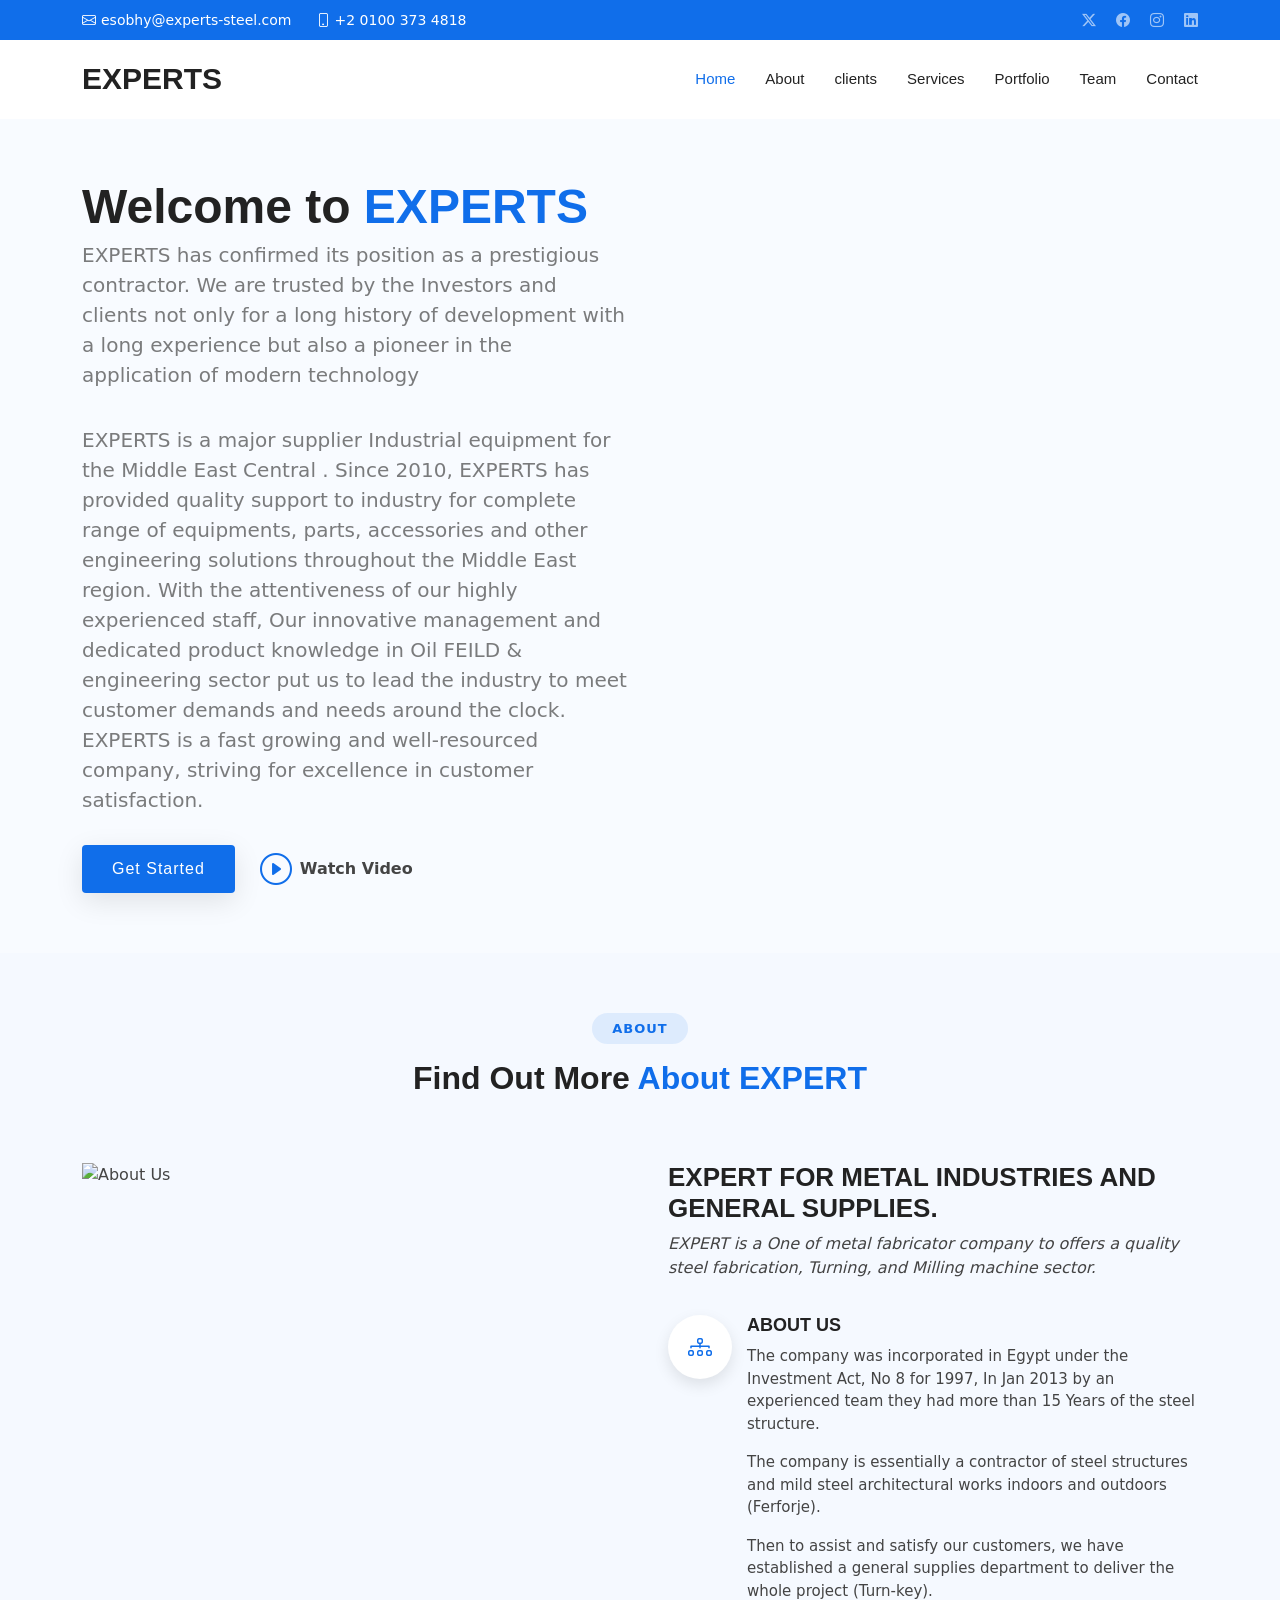
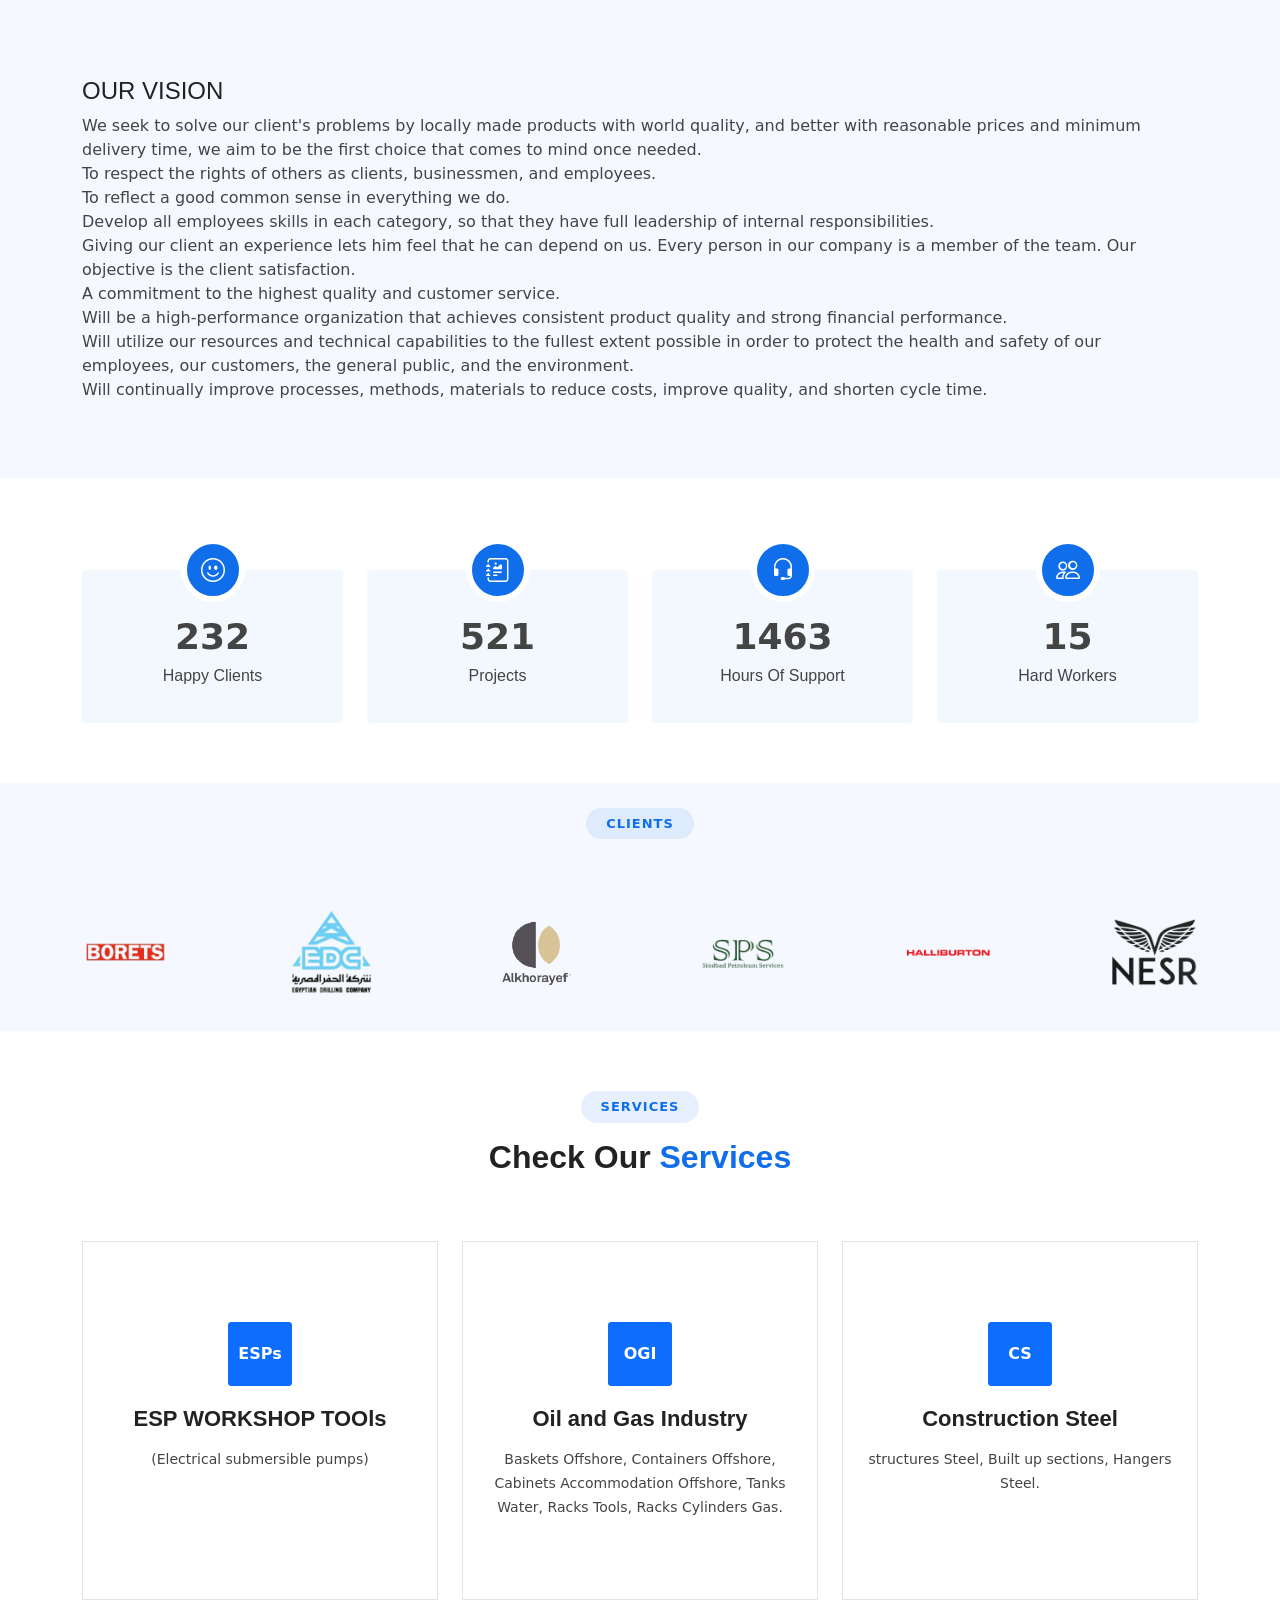
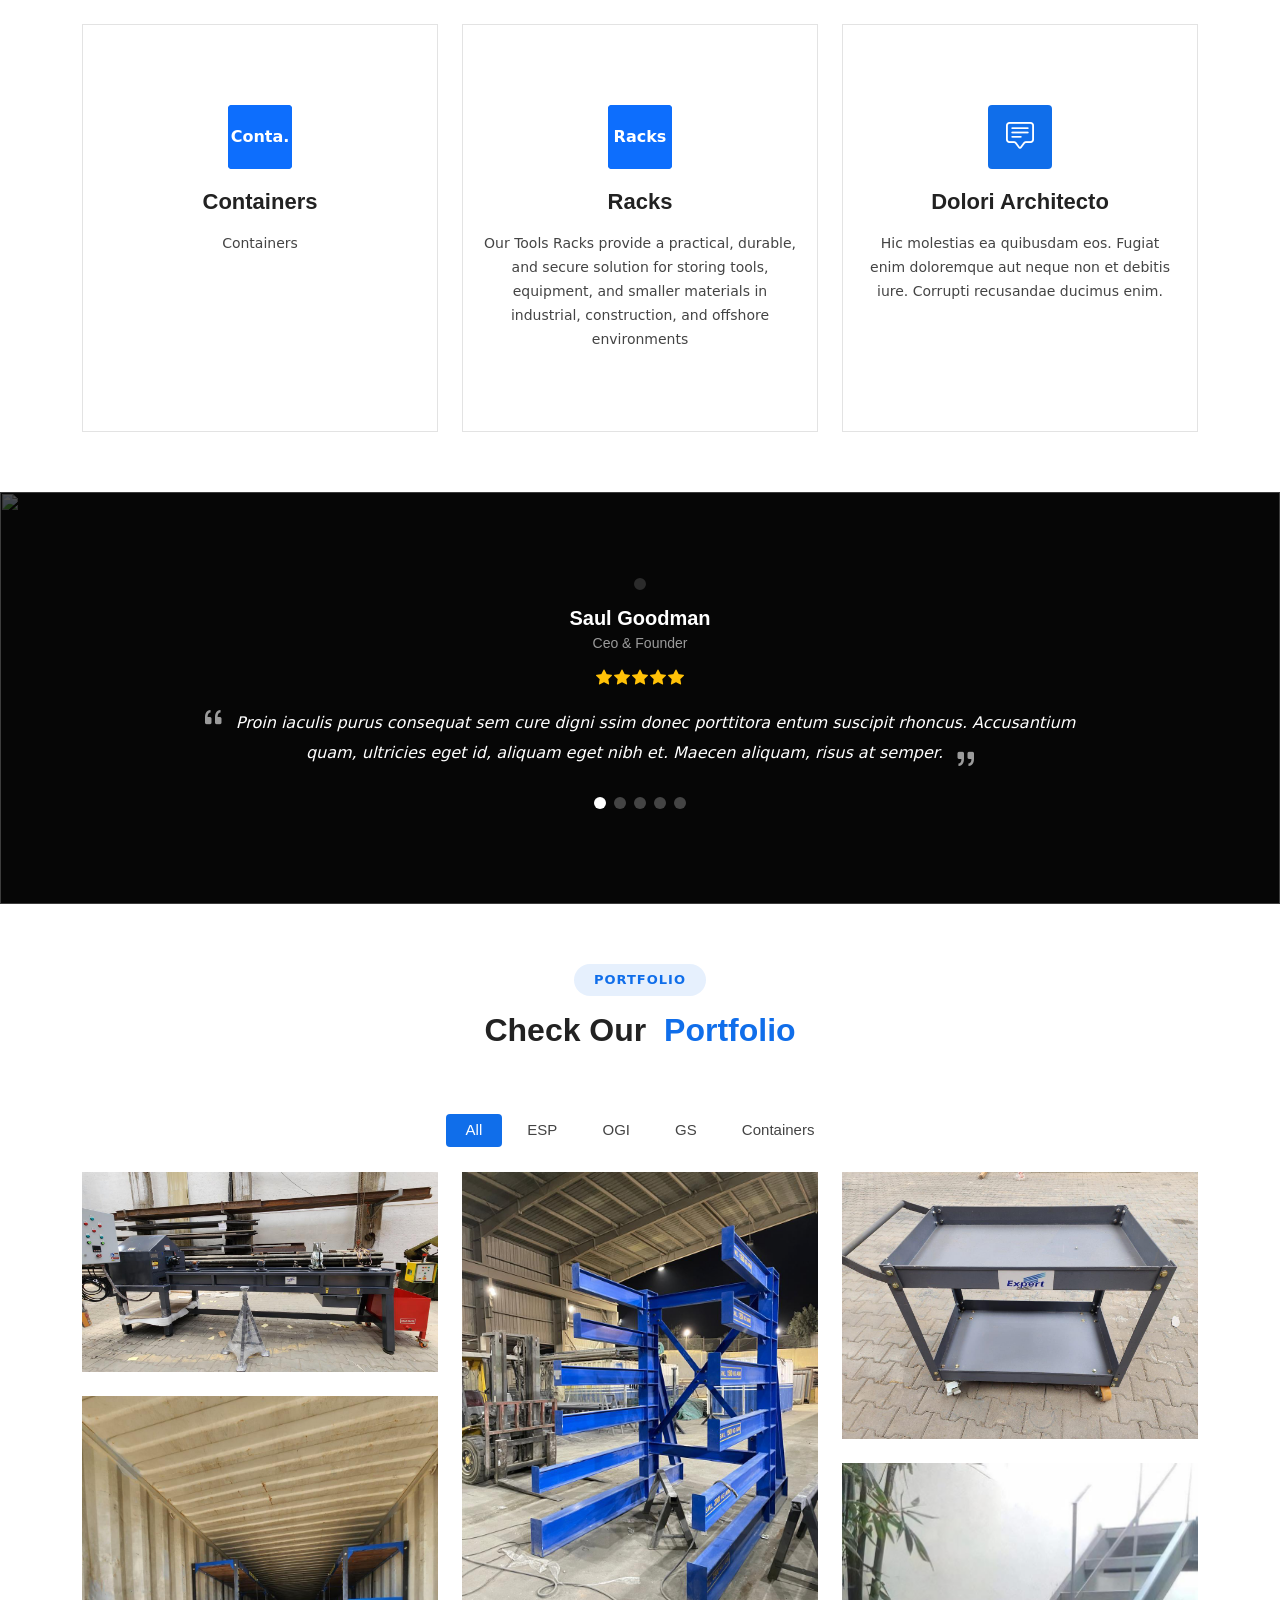
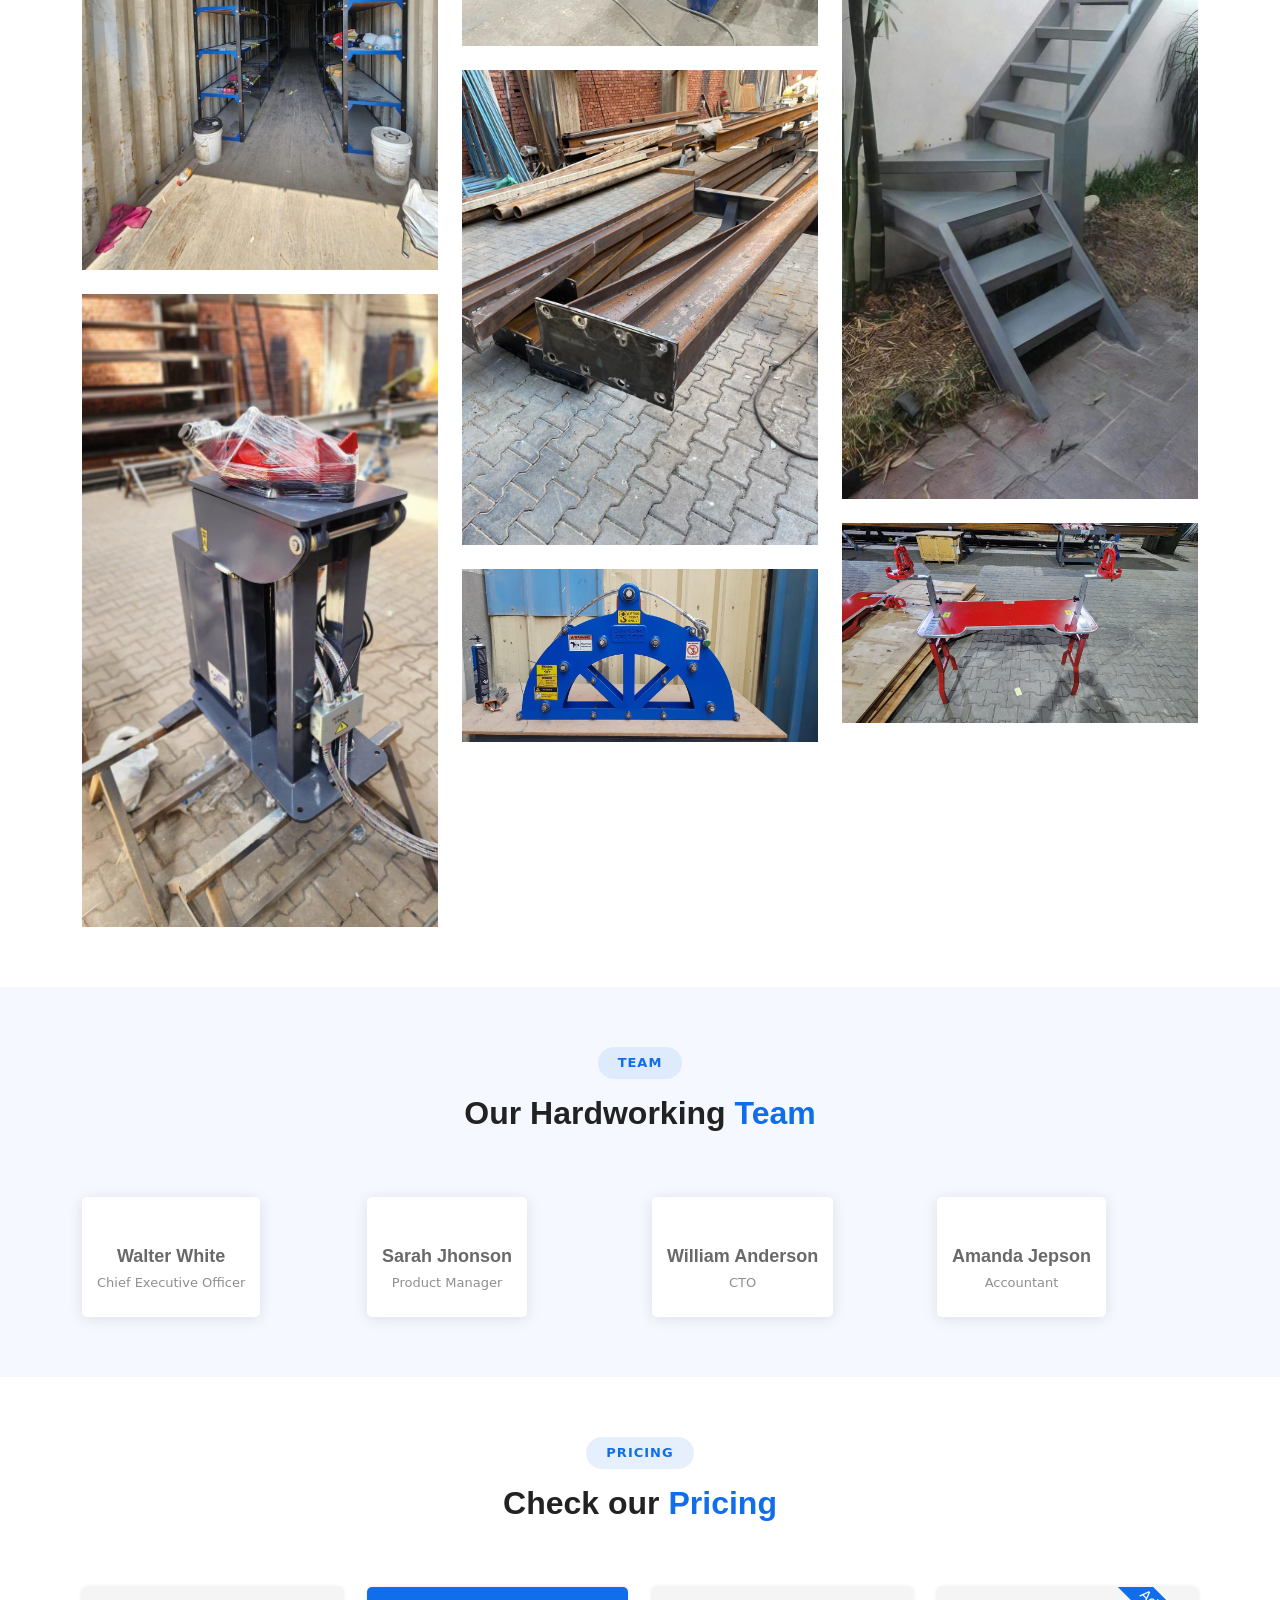
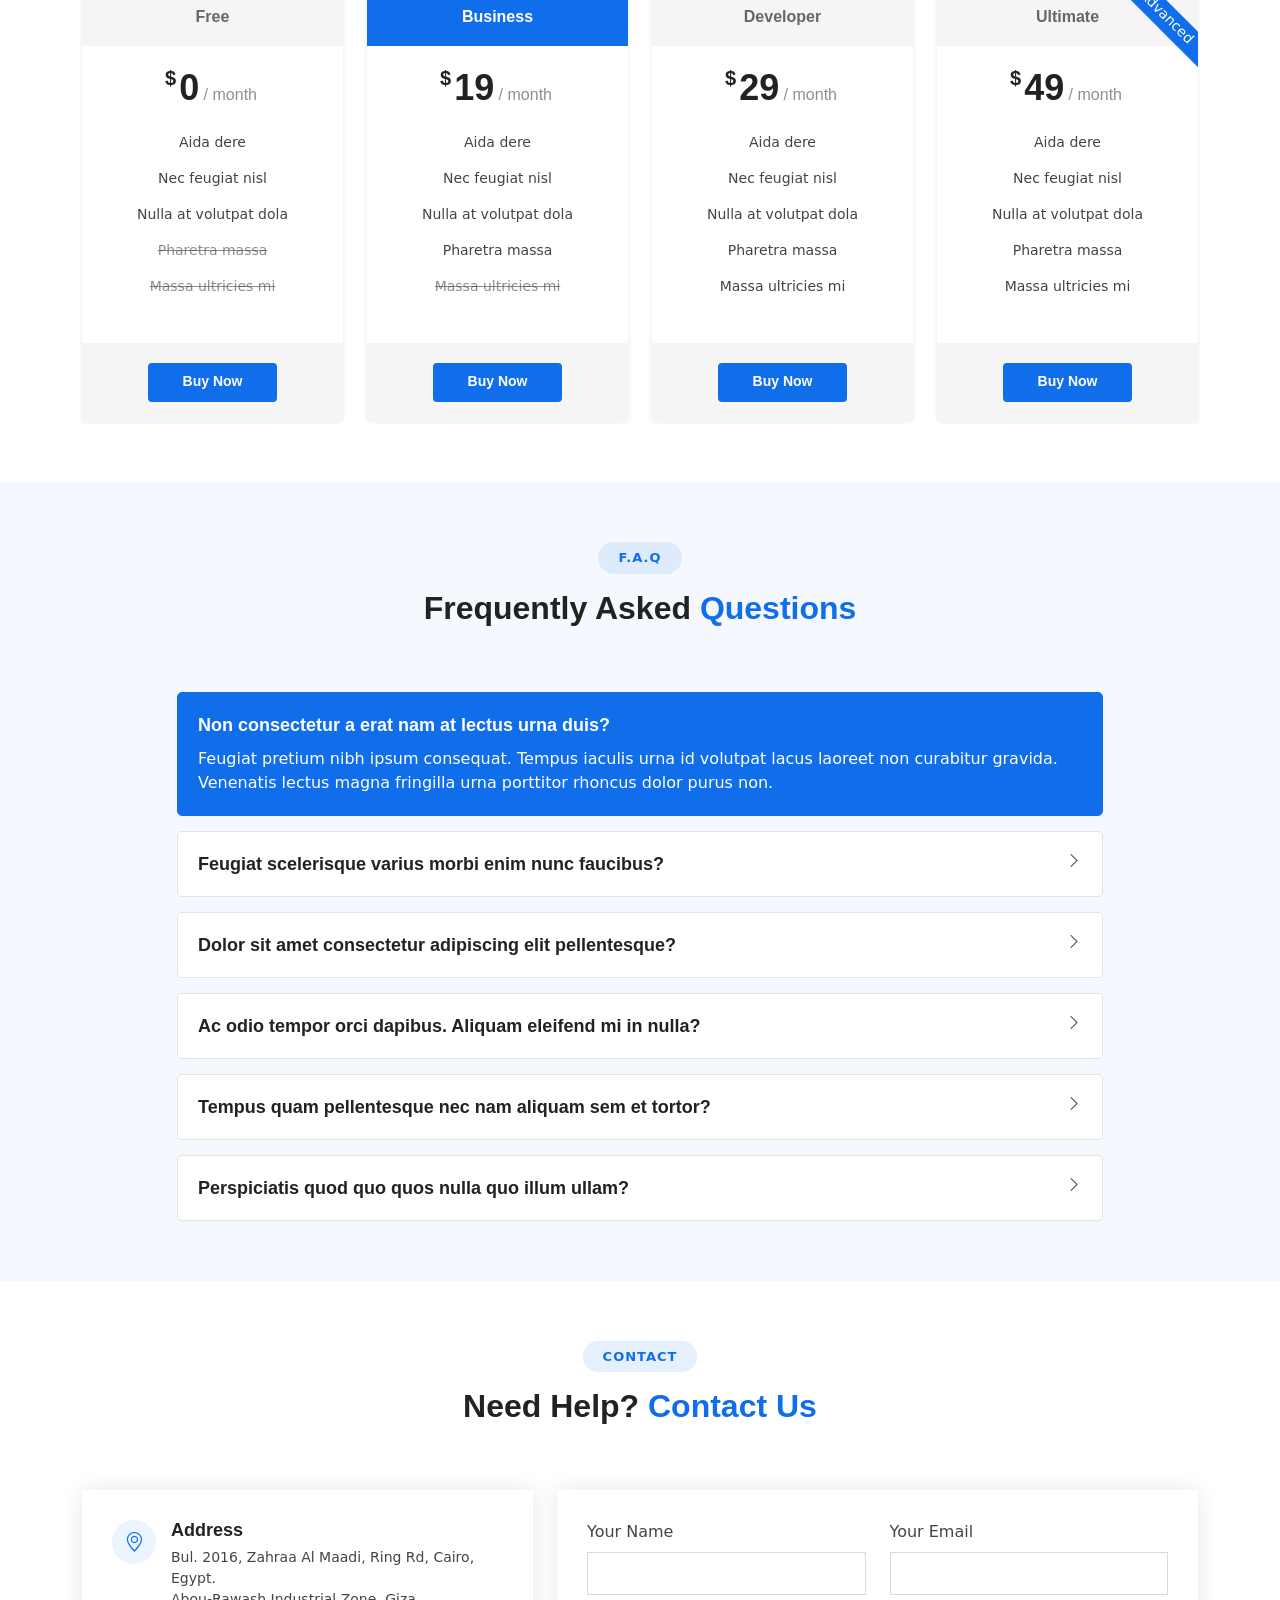
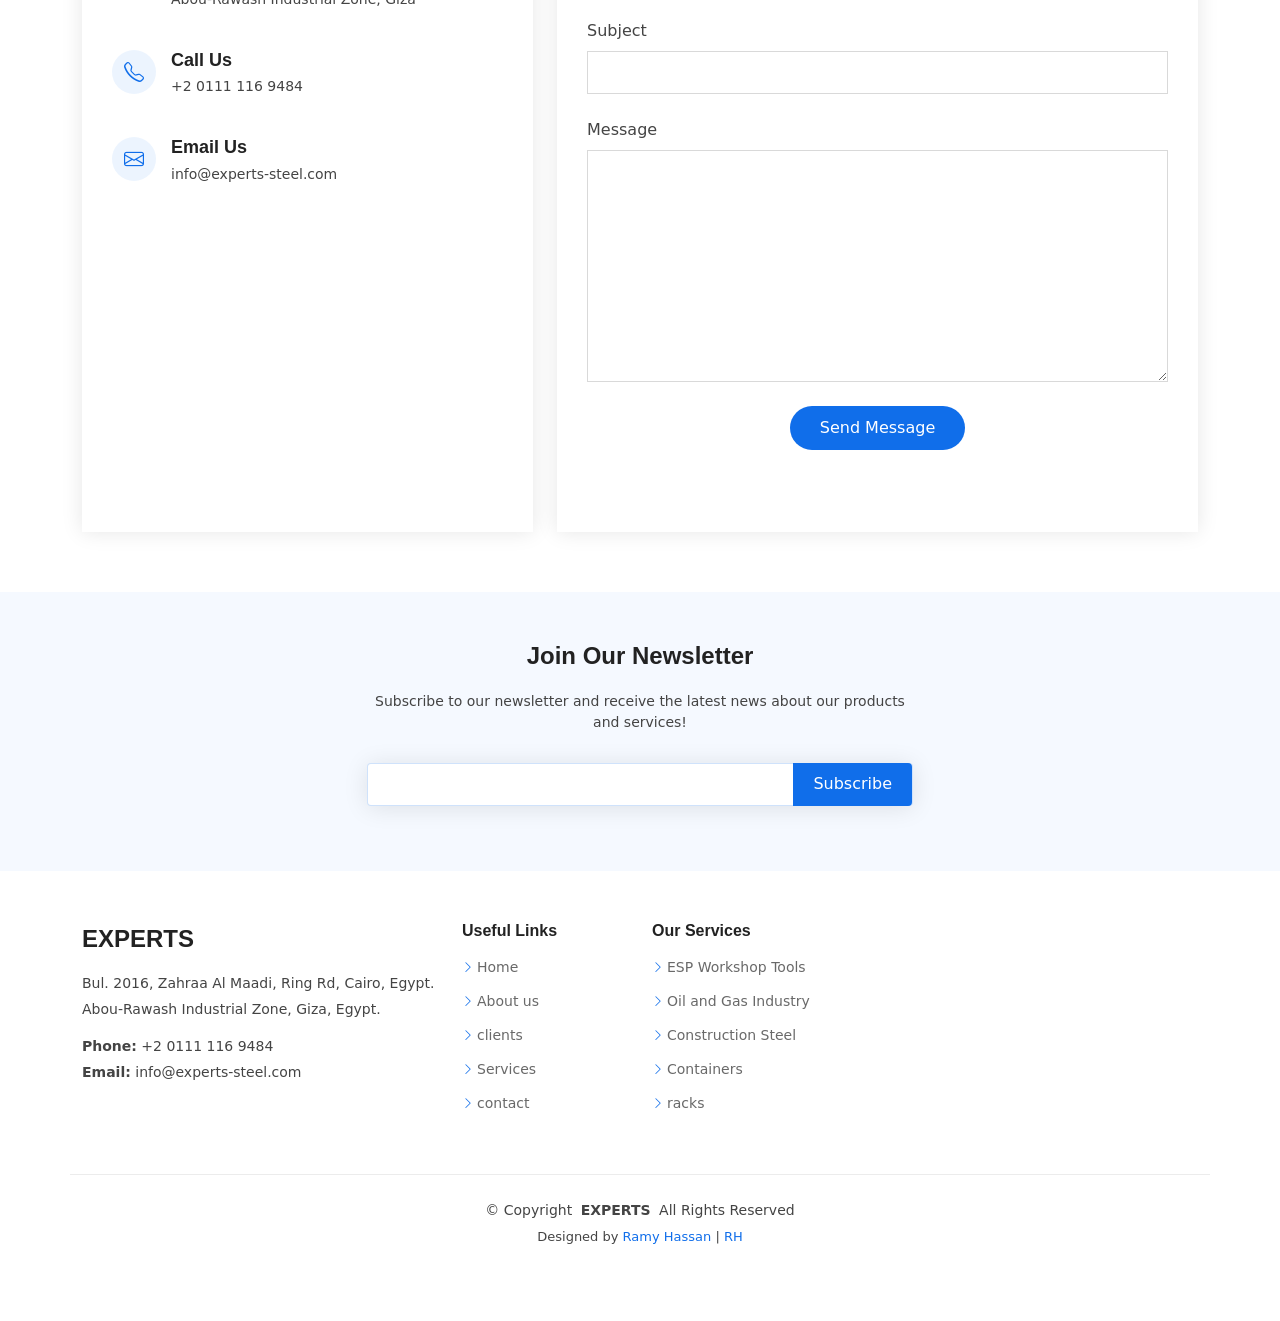
==== commit 7cb04485: "Add files via upload" ====
--- a/index.html
+++ b/index.html
@@ -46,7 +46,7 @@
       <div class="container d-flex justify-content-center justify-content-md-between">
         <div class="contact-info d-flex align-items-center">
           <i class="bi bi-envelope d-flex align-items-center"><a
-              href="mailto:contact@example.com">esobhy@experts-steel.com</a></i>
+              href="mailto:esobhy@experts-steel.com">esobhy@experts-steel.com</a></i>
           <i class="bi bi-phone d-flex align-items-center ms-4"><span>+2 0100 373 4818</span></i>
         </div>
         <div class="social-links d-none d-md-flex align-items-center">
--- a/assets/css/main.css
+++ b/assets/css/main.css
@@ -0,0 +1,1989 @@
+/**
+* Template Name: BizLand
+* Template URL: https://bootstrapmade.com/bizland-bootstrap-business-template/
+* Updated: Dec 05 2024 with Bootstrap v5.3.3
+* Author: BootstrapMade.com
+* License: https://bootstrapmade.com/license/
+*/
+
+/*--------------------------------------------------------------
+# Font & Color Variables
+# Help: https://bootstrapmade.com/color-system/
+--------------------------------------------------------------*/
+/* Fonts */
+:root {
+  --default-font: "Roboto", system-ui, -apple-system, "Segoe UI", Roboto, "Helvetica Neue", Arial, "Noto Sans", "Liberation Sans", sans-serif, "Apple Color Emoji", "Segoe UI Emoji", "Segoe UI Symbol", "Noto Color Emoji";
+  --heading-font: "Montserrat", sans-serif;
+  --nav-font: "Open Sans", sans-serif;
+}
+
+/* Global Colors - The following color variables are used throughout the website. Updating them here will change the color scheme of the entire website */
+:root {
+  --background-color: #ffffff;
+  /* Background color for the entire website, including individual sections */
+  --default-color: #444444;
+  /* Default color used for the majority of the text content across the entire website */
+  --heading-color: #222222;
+  /* Color for headings, subheadings and title throughout the website */
+  --accent-color: #106eea;
+  /* Accent color that represents your brand on the website. It's used for buttons, links, and other elements that need to stand out */
+  --surface-color: #ffffff;
+  /* The surface color is used as a background of boxed elements within sections, such as cards, icon boxes, or other elements that require a visual separation from the global background. */
+  --contrast-color: #ffffff;
+  /* Contrast color for text, ensuring readability against backgrounds of accent, heading, or default colors. */
+}
+
+/* Nav Menu Colors - The following color variables are used specifically for the navigation menu. They are separate from the global colors to allow for more customization options */
+:root {
+  --nav-color: #222222;
+  /* The default color of the main navmenu links */
+  --nav-hover-color: #106eea;
+  /* Applied to main navmenu links when they are hovered over or active */
+  --nav-mobile-background-color: #ffffff;
+  /* Used as the background color for mobile navigation menu */
+  --nav-dropdown-background-color: #ffffff;
+  /* Used as the background color for dropdown items that appear when hovering over primary navigation items */
+  --nav-dropdown-color: #222222;
+  /* Used for navigation links of the dropdown items in the navigation menu. */
+  --nav-dropdown-hover-color: #106eea;
+  /* Similar to --nav-hover-color, this color is applied to dropdown navigation links when they are hovered over. */
+}
+
+/* Color Presets - These classes override global colors when applied to any section or element, providing reuse of the sam color scheme. */
+
+.light-background {
+  --background-color: #f5f9ff;
+  --surface-color: #ffffff;
+}
+
+.dark-background {
+  --background-color: #060606;
+  --default-color: #ffffff;
+  --heading-color: #ffffff;
+  --surface-color: #252525;
+  --contrast-color: #ffffff;
+}
+
+/* Smooth scroll */
+:root {
+  scroll-behavior: smooth;
+}
+
+/*--------------------------------------------------------------
+# General Styling & Shared Classes
+--------------------------------------------------------------*/
+body {
+  color: var(--default-color);
+  background-color: var(--background-color);
+  font-family: var(--default-font);
+}
+
+a {
+  color: var(--accent-color);
+  text-decoration: none;
+  transition: 0.3s;
+}
+
+a:hover {
+  color: color-mix(in srgb, var(--accent-color), transparent 25%);
+  text-decoration: none;
+}
+
+h1,
+h2,
+h3,
+h4,
+h5,
+h6 {
+  color: var(--heading-color);
+  font-family: var(--heading-font);
+}
+
+/* PHP Email Form Messages
+------------------------------*/
+.php-email-form .error-message {
+  display: none;
+  background: #df1529;
+  color: #ffffff;
+  text-align: left;
+  padding: 15px;
+  margin-bottom: 24px;
+  font-weight: 600;
+}
+
+.php-email-form .sent-message {
+  display: none;
+  color: #ffffff;
+  background: #059652;
+  text-align: center;
+  padding: 15px;
+  margin-bottom: 24px;
+  font-weight: 600;
+}
+
+.php-email-form .loading {
+  display: none;
+  background: var(--surface-color);
+  text-align: center;
+  padding: 15px;
+  margin-bottom: 24px;
+}
+
+.php-email-form .loading:before {
+  content: "";
+  display: inline-block;
+  border-radius: 50%;
+  width: 24px;
+  height: 24px;
+  margin: 0 10px -6px 0;
+  border: 3px solid var(--accent-color);
+  border-top-color: var(--surface-color);
+  animation: php-email-form-loading 1s linear infinite;
+}
+
+@keyframes php-email-form-loading {
+  0% {
+    transform: rotate(0deg);
+  }
+
+  100% {
+    transform: rotate(360deg);
+  }
+}
+
+/*--------------------------------------------------------------
+# Global Header
+--------------------------------------------------------------*/
+.header {
+  color: var(--default-color);
+  transition: all 0.5s;
+  z-index: 997;
+  background-color: var(--background-color);
+}
+
+.header .topbar {
+  background-color: var(--accent-color);
+  height: 40px;
+  padding: 0;
+  font-size: 14px;
+  transition: all 0.5s;
+}
+
+.header .topbar .contact-info i {
+  font-style: normal;
+  color: var(--contrast-color);
+}
+
+.header .topbar .contact-info i a,
+.header .topbar .contact-info i span {
+  padding-left: 5px;
+  color: var(--contrast-color);
+}
+
+@media (max-width: 575px) {
+
+  .header .topbar .contact-info i a,
+  .header .topbar .contact-info i span {
+    font-size: 13px;
+  }
+}
+
+.header .topbar .contact-info i a {
+  line-height: 0;
+  transition: 0.3s;
+}
+
+.header .topbar .contact-info i a:hover {
+  color: var(--contrast-color);
+  text-decoration: underline;
+}
+
+.header .topbar .social-links a {
+  color: color-mix(in srgb, var(--contrast-color), transparent 40%);
+  line-height: 0;
+  transition: 0.3s;
+  margin-left: 20px;
+}
+
+.header .topbar .social-links a:hover {
+  color: var(--contrast-color);
+}
+
+.header .branding {
+  background-color: var(--background-color);
+  min-height: 60px;
+  padding: 10px 0;
+}
+
+.header .logo {
+  line-height: 1;
+}
+
+.header .logo img {
+  max-height: 36px;
+  margin-right: 8px;
+}
+
+.header .logo h1 {
+  font-size: 30px;
+  margin: 0;
+  font-weight: 700;
+  color: var(--heading-color);
+}
+
+.scrolled .header {
+  box-shadow: 0px 0 18px rgba(0, 0, 0, 0.1);
+}
+
+.scrolled .header .topbar {
+  height: 0;
+  visibility: hidden;
+  overflow: hidden;
+}
+
+/*--------------------------------------------------------------
+# Navigation Menu
+--------------------------------------------------------------*/
+/* Navmenu - Desktop */
+@media (min-width: 1200px) {
+  .navmenu {
+    padding: 0;
+  }
+
+  .navmenu ul {
+    margin: 0;
+    padding: 0;
+    display: flex;
+    list-style: none;
+    align-items: center;
+  }
+
+  .navmenu li {
+    position: relative;
+  }
+
+  .navmenu a,
+  .navmenu a:focus {
+    color: var(--nav-color);
+    padding: 18px 15px;
+    font-size: 15px;
+    font-family: var(--nav-font);
+    font-weight: 500;
+    display: flex;
+    align-items: center;
+    justify-content: space-between;
+    white-space: nowrap;
+    transition: 0.3s;
+  }
+
+  .navmenu a i,
+  .navmenu a:focus i {
+    font-size: 12px;
+    line-height: 0;
+    margin-left: 5px;
+    transition: 0.3s;
+  }
+
+  .navmenu li:last-child a {
+    padding-right: 0;
+  }
+
+  .navmenu li:hover>a,
+  .navmenu .active,
+  .navmenu .active:focus {
+    color: var(--nav-hover-color);
+  }
+
+  .navmenu .dropdown ul {
+    margin: 0;
+    padding: 10px 0;
+    background: var(--nav-dropdown-background-color);
+    display: block;
+    position: absolute;
+    visibility: hidden;
+    left: 14px;
+    top: 130%;
+    opacity: 0;
+    transition: 0.3s;
+    border-radius: 4px;
+    z-index: 99;
+    box-shadow: 0px 0px 30px rgba(0, 0, 0, 0.1);
+  }
+
+  .navmenu .dropdown ul li {
+    min-width: 200px;
+  }
+
+  .navmenu .dropdown ul a {
+    padding: 10px 20px;
+    font-size: 15px;
+    text-transform: none;
+    color: var(--nav-dropdown-color);
+  }
+
+  .navmenu .dropdown ul a i {
+    font-size: 12px;
+  }
+
+  .navmenu .dropdown ul a:hover,
+  .navmenu .dropdown ul .active:hover,
+  .navmenu .dropdown ul li:hover>a {
+    color: var(--nav-dropdown-hover-color);
+  }
+
+  .navmenu .dropdown:hover>ul {
+    opacity: 1;
+    top: 100%;
+    visibility: visible;
+  }
+
+  .navmenu .dropdown .dropdown ul {
+    top: 0;
+    left: -90%;
+    visibility: hidden;
+  }
+
+  .navmenu .dropdown .dropdown:hover>ul {
+    opacity: 1;
+    top: 0;
+    left: -100%;
+    visibility: visible;
+  }
+}
+
+/* Navmenu - Mobile */
+@media (max-width: 1199px) {
+  .mobile-nav-toggle {
+    color: var(--nav-color);
+    font-size: 28px;
+    line-height: 0;
+    margin-right: 10px;
+    cursor: pointer;
+    transition: color 0.3s;
+  }
+
+  .navmenu {
+    padding: 0;
+    z-index: 9997;
+  }
+
+  .navmenu ul {
+    display: none;
+    list-style: none;
+    position: absolute;
+    inset: 60px 20px 20px 20px;
+    padding: 10px 0;
+    margin: 0;
+    border-radius: 6px;
+    background-color: var(--nav-mobile-background-color);
+    overflow-y: auto;
+    transition: 0.3s;
+    z-index: 9998;
+    box-shadow: 0px 0px 30px rgba(0, 0, 0, 0.1);
+  }
+
+  .navmenu a,
+  .navmenu a:focus {
+    color: var(--nav-dropdown-color);
+    padding: 10px 20px;
+    font-family: var(--nav-font);
+    font-size: 17px;
+    font-weight: 500;
+    display: flex;
+    align-items: center;
+    justify-content: space-between;
+    white-space: nowrap;
+    transition: 0.3s;
+  }
+
+  .navmenu a i,
+  .navmenu a:focus i {
+    font-size: 12px;
+    line-height: 0;
+    margin-left: 5px;
+    width: 30px;
+    height: 30px;
+    display: flex;
+    align-items: center;
+    justify-content: center;
+    border-radius: 50%;
+    transition: 0.3s;
+    background-color: color-mix(in srgb, var(--accent-color), transparent 90%);
+  }
+
+  .navmenu a i:hover,
+  .navmenu a:focus i:hover {
+    background-color: var(--accent-color);
+    color: var(--contrast-color);
+  }
+
+  .navmenu a:hover,
+  .navmenu .active,
+  .navmenu .active:focus {
+    color: var(--nav-dropdown-hover-color);
+  }
+
+  .navmenu .active i,
+  .navmenu .active:focus i {
+    background-color: var(--accent-color);
+    color: var(--contrast-color);
+    transform: rotate(180deg);
+  }
+
+  .navmenu .dropdown ul {
+    position: static;
+    display: none;
+    z-index: 99;
+    padding: 10px 0;
+    margin: 10px 20px;
+    background-color: var(--nav-dropdown-background-color);
+    border: 1px solid color-mix(in srgb, var(--default-color), transparent 90%);
+    box-shadow: none;
+    transition: all 0.5s ease-in-out;
+  }
+
+  .navmenu .dropdown ul ul {
+    background-color: rgba(33, 37, 41, 0.1);
+  }
+
+  .navmenu .dropdown>.dropdown-active {
+    display: block;
+    background-color: rgba(33, 37, 41, 0.03);
+  }
+
+  .mobile-nav-active {
+    overflow: hidden;
+  }
+
+  .mobile-nav-active .mobile-nav-toggle {
+    color: #fff;
+    position: absolute;
+    font-size: 32px;
+    top: 15px;
+    right: 15px;
+    margin-right: 0;
+    z-index: 9999;
+  }
+
+  .mobile-nav-active .navmenu {
+    position: fixed;
+    overflow: hidden;
+    inset: 0;
+    background: rgba(33, 37, 41, 0.8);
+    transition: 0.3s;
+  }
+
+  .mobile-nav-active .navmenu>ul {
+    display: block;
+  }
+}
+
+/*--------------------------------------------------------------
+# Global Footer
+--------------------------------------------------------------*/
+.footer {
+  color: var(--default-color);
+  background-color: var(--background-color);
+  font-size: 14px;
+  padding-bottom: 50px;
+  position: relative;
+}
+
+.footer .footer-newsletter {
+  background-color: color-mix(in srgb, var(--accent-color), transparent 96%);
+  padding: 50px 0;
+}
+
+.footer .footer-newsletter h4 {
+  font-size: 24px;
+}
+
+.footer .footer-newsletter .newsletter-form {
+  margin-top: 30px;
+  margin-bottom: 15px;
+  padding: 6px 8px;
+  position: relative;
+  background-color: var(--surface-color);
+  border: 1px solid color-mix(in srgb, var(--accent-color), transparent 80%);
+  box-shadow: 0px 2px 25px rgba(0, 0, 0, 0.1);
+  display: flex;
+  transition: 0.3s;
+  border-radius: 4px;
+}
+
+.footer .footer-newsletter .newsletter-form:focus-within {
+  border-color: var(--accent-color);
+}
+
+.footer .footer-newsletter .newsletter-form input[type=email] {
+  border: 0;
+  padding: 4px;
+  width: 100%;
+  background-color: var(--surface-color);
+  color: var(--default-color);
+}
+
+.footer .footer-newsletter .newsletter-form input[type=email]:focus-visible {
+  outline: none;
+}
+
+.footer .footer-newsletter .newsletter-form input[type=submit] {
+  border: 0;
+  font-size: 16px;
+  padding: 0 20px;
+  margin: -7px -8px -7px 0;
+  background: var(--accent-color);
+  color: var(--contrast-color);
+  transition: 0.3s;
+  border-radius: 0 4px 4px 0;
+}
+
+.footer .footer-newsletter .newsletter-form input[type=submit]:hover {
+  background: color-mix(in srgb, var(--accent-color), transparent 20%);
+}
+
+.footer .footer-top {
+  padding-top: 50px;
+}
+
+.footer .social-links a {
+  display: flex;
+  align-items: center;
+  justify-content: center;
+  width: 40px;
+  height: 40px;
+  border-radius: 4px;
+  border: 1px solid color-mix(in srgb, var(--default-color), transparent 50%);
+  font-size: 16px;
+  color: color-mix(in srgb, var(--default-color), transparent 20%);
+  margin-right: 10px;
+  transition: 0.3s;
+}
+
+.footer .social-links a:hover {
+  color: var(--accent-color);
+  border-color: var(--accent-color);
+}
+
+.footer h4 {
+  font-size: 16px;
+  font-weight: bold;
+  position: relative;
+  padding-bottom: 12px;
+}
+
+.footer .footer-links {
+  margin-bottom: 30px;
+}
+
+.footer .footer-links ul {
+  list-style: none;
+  padding: 0;
+  margin: 0;
+}
+
+.footer .footer-links ul i {
+  margin-right: 3px;
+  font-size: 12px;
+  line-height: 0;
+  color: var(--accent-color);
+}
+
+.footer .footer-links ul li {
+  padding: 10px 0;
+  display: flex;
+  align-items: center;
+}
+
+.footer .footer-links ul li:first-child {
+  padding-top: 0;
+}
+
+.footer .footer-links ul a {
+  display: inline-block;
+  color: color-mix(in srgb, var(--default-color), transparent 20%);
+  line-height: 1;
+}
+
+.footer .footer-links ul a:hover {
+  color: var(--accent-color);
+}
+
+.footer .footer-about a {
+  color: var(--heading-color);
+  font-size: 24px;
+  font-weight: 600;
+  font-family: var(--heading-font);
+}
+
+.footer .footer-contact p {
+  margin-bottom: 5px;
+}
+
+.footer .copyright {
+  padding-top: 25px;
+  padding-bottom: 25px;
+  border-top: 1px solid color-mix(in srgb, var(--default-color), transparent 90%);
+}
+
+.footer .copyright p {
+  margin-bottom: 0;
+}
+
+.footer .credits {
+  margin-top: 6px;
+  font-size: 13px;
+}
+
+/*--------------------------------------------------------------
+# Preloader
+--------------------------------------------------------------*/
+#preloader {
+  position: fixed;
+  inset: 0;
+  z-index: 9999;
+  overflow: hidden;
+  background-color: var(--background-color);
+  transition: all 0.6s ease-out;
+  width: 100%;
+  height: 100vh;
+  display: flex;
+  align-items: center;
+  justify-content: center;
+}
+
+#preloader div {
+  width: 13px;
+  height: 13px;
+  background-color: var(--accent-color);
+  border-radius: 50%;
+  animation-timing-function: cubic-bezier(0, 1, 1, 0);
+  position: absolute;
+  left: 50%;
+}
+
+#preloader div:nth-child(1) {
+  left: calc(50% + 8px);
+  animation: animate-preloader-1 0.6s infinite;
+}
+
+#preloader div:nth-child(2) {
+  left: calc(50% + 8px);
+  animation: animate-preloader-2 0.6s infinite;
+}
+
+#preloader div:nth-child(3) {
+  left: calc(50% + 32px);
+  animation: animate-preloader-2 0.6s infinite;
+}
+
+#preloader div:nth-child(4) {
+  left: calc(50% + 56px);
+  animation: animate-preloader-3 0.6s infinite;
+}
+
+@keyframes animate-preloader-1 {
+  0% {
+    transform: scale(0);
+  }
+
+  100% {
+    transform: scale(1);
+  }
+}
+
+@keyframes animate-preloader-3 {
+  0% {
+    transform: scale(1);
+  }
+
+  100% {
+    transform: scale(0);
+  }
+}
+
+@keyframes animate-preloader-2 {
+  0% {
+    transform: translate(0, 0);
+  }
+
+  100% {
+    transform: translate(24px, 0);
+  }
+}
+
+/*--------------------------------------------------------------
+# Scroll Top Button
+--------------------------------------------------------------*/
+.scroll-top {
+  position: fixed;
+  visibility: hidden;
+  opacity: 0;
+  right: 15px;
+  bottom: 15px;
+  z-index: 99999;
+  background-color: var(--accent-color);
+  width: 40px;
+  height: 40px;
+  border-radius: 4px;
+  transition: all 0.4s;
+}
+
+.scroll-top i {
+  font-size: 24px;
+  color: var(--contrast-color);
+  line-height: 0;
+}
+
+.scroll-top:hover {
+  background-color: color-mix(in srgb, var(--accent-color), transparent 20%);
+  color: var(--contrast-color);
+}
+
+.scroll-top.active {
+  visibility: visible;
+  opacity: 1;
+}
+
+/*--------------------------------------------------------------
+# Disable aos animation delay on mobile devices
+--------------------------------------------------------------*/
+@media screen and (max-width: 768px) {
+  [data-aos-delay] {
+    transition-delay: 0 !important;
+  }
+}
+
+/*--------------------------------------------------------------
+# Global Page Titles & Breadcrumbs
+--------------------------------------------------------------*/
+.page-title {
+  --background-color: color-mix(in srgb, var(--default-color), transparent 96%);
+  color: var(--default-color);
+  background-color: var(--background-color);
+  padding: 25px 0;
+  position: relative;
+}
+
+.page-title h1 {
+  font-size: 24px;
+  font-weight: 600;
+}
+
+.page-title .breadcrumbs ol {
+  display: flex;
+  flex-wrap: wrap;
+  list-style: none;
+  padding: 0;
+  margin: 0;
+  font-size: 14px;
+  font-weight: 400;
+}
+
+.page-title .breadcrumbs ol li+li {
+  padding-left: 10px;
+}
+
+.page-title .breadcrumbs ol li+li::before {
+  content: "/";
+  display: inline-block;
+  padding-right: 10px;
+  color: color-mix(in srgb, var(--default-color), transparent 70%);
+}
+
+/*--------------------------------------------------------------
+# Global Sections
+--------------------------------------------------------------*/
+section,
+.section {
+  color: var(--default-color);
+  background-color: var(--background-color);
+  padding: 60px 0;
+  scroll-margin-top: 78px;
+  overflow: clip;
+}
+
+@media (max-width: 1199px) {
+
+  section,
+  .section {
+    scroll-margin-top: 60px;
+  }
+}
+
+/*--------------------------------------------------------------
+# Global Section Titles
+--------------------------------------------------------------*/
+.section-title {
+  text-align: center;
+  padding-bottom: 60px;
+  position: relative;
+}
+
+.section-title h2 {
+  font-size: 13px;
+  letter-spacing: 1px;
+  font-weight: 700;
+  padding: 8px 20px;
+  margin: 0;
+  background: color-mix(in srgb, var(--accent-color), transparent 90%);
+  color: var(--accent-color);
+  display: inline-block;
+  text-transform: uppercase;
+  border-radius: 50px;
+  font-family: var(--default-font);
+}
+
+.section-title p {
+  color: var(--heading-color);
+  margin: 10px 0 0 0;
+  font-size: 32px;
+  font-weight: 700;
+  font-family: var(--heading-font);
+}
+
+.section-title p .description-title {
+  color: var(--accent-color);
+}
+
+/*--------------------------------------------------------------
+# Hero Section
+--------------------------------------------------------------*/
+.hero {
+  width: 100%;
+  min-height: 75vh;
+  position: relative;
+  padding: 60px 0;
+  display: flex;
+  align-items: center;
+  background: url("https://placehold.co/1200x800?text=EXPERT") top left;
+  background-size: cover;
+}
+
+.hero:before {
+  content: "";
+  background: color-mix(in srgb, var(--background-color), transparent 30%);
+  position: absolute;
+  bottom: 0;
+  top: 0;
+  left: 0;
+  right: 0;
+}
+
+.hero .container {
+  position: relative;
+}
+
+.hero h1 {
+  margin: 0;
+  font-size: 48px;
+  font-weight: 700;
+  line-height: 56px;
+}
+
+.hero h1 span {
+  color: var(--accent-color);
+}
+
+.hero p {
+  color: color-mix(in srgb, var(--default-color), transparent 30%);
+  margin: 5px 0 30px 0;
+  font-size: 20px;
+  font-weight: 400;
+}
+
+.hero .btn-get-started {
+  color: var(--contrast-color);
+  background: var(--accent-color);
+  font-family: var(--heading-font);
+  font-weight: 400;
+  font-size: 16px;
+  letter-spacing: 1px;
+  display: inline-block;
+  padding: 12px 30px;
+  border-radius: 4px;
+  transition: 0.5s;
+  box-shadow: 0 8px 28px rgba(0, 0, 0, 0.1);
+}
+
+.hero .btn-get-started:hover {
+  color: var(--contrast-color);
+  background: color-mix(in srgb, var(--accent-color), transparent 15%);
+  box-shadow: 0 8px 28px rgba(0, 0, 0, 0.1);
+}
+
+.hero .btn-watch-video {
+  font-size: 16px;
+  transition: 0.5s;
+  margin-left: 25px;
+  color: var(--default-color);
+  font-weight: 600;
+}
+
+.hero .btn-watch-video i {
+  color: var(--accent-color);
+  font-size: 32px;
+  transition: 0.3s;
+  line-height: 0;
+  margin-right: 8px;
+}
+
+.hero .btn-watch-video:hover {
+  color: var(--accent-color);
+}
+
+.hero .btn-watch-video:hover i {
+  color: color-mix(in srgb, var(--accent-color), transparent 15%);
+}
+
+.hero .animated {
+  animation: up-down 2s ease-in-out infinite alternate-reverse both;
+}
+
+@media (max-width: 640px) {
+  .hero h1 {
+    font-size: 28px;
+    line-height: 36px;
+  }
+
+  .hero p {
+    font-size: 18px;
+    line-height: 24px;
+    margin-bottom: 30px;
+  }
+
+  .hero .btn-get-started,
+  .hero .btn-watch-video {
+    font-size: 13px;
+  }
+}
+
+@keyframes up-down {
+  0% {
+    transform: translateY(10px);
+  }
+
+  100% {
+    transform: translateY(-10px);
+  }
+}
+
+/*--------------------------------------------------------------
+# Featured Services Section
+--------------------------------------------------------------*/
+.featured-services .service-item {
+  background-color: var(--surface-color);
+  box-shadow: 0px 0 25px 0 rgba(0, 0, 0, 0.1);
+  padding: 50px 30px;
+  transition: all 0.3s ease-in-out;
+  height: 100%;
+  position: relative;
+  z-index: 1;
+}
+
+.featured-services .service-item:before {
+  content: "";
+  position: absolute;
+  background: var(--accent-color);
+  inset: 100% 0 0 0;
+  transition: all 0.3s;
+  z-index: -1;
+}
+
+.featured-services .service-item .icon {
+  margin-bottom: 10px;
+}
+
+.featured-services .service-item .icon i {
+  color: var(--accent-color);
+  font-size: 36px;
+  transition: ease-in-out 0.3s;
+}
+
+.featured-services .service-item h4 {
+  font-weight: 700;
+  margin-bottom: 15px;
+  font-size: 20px;
+}
+
+.featured-services .service-item h4 a {
+  color: var(--heading-color);
+  transition: ease-in-out 0.3s;
+}
+
+.featured-services .service-item p {
+  line-height: 24px;
+  font-size: 14px;
+  margin-bottom: 0;
+  transition: ease-in-out 0.3s;
+}
+
+.featured-services .service-item:hover h4 a,
+.featured-services .service-item:hover .icon i,
+.featured-services .service-item:hover p {
+  color: var(--contrast-color);
+}
+
+.featured-services .service-item:hover:before {
+  background: var(--accent-color);
+  inset: 0;
+  border-radius: 0px;
+}
+
+/*--------------------------------------------------------------
+# About Section
+--------------------------------------------------------------*/
+.about .about-content h3 {
+  font-weight: 700;
+  font-size: 26px;
+}
+
+.about .about-content ul {
+  list-style: none;
+  padding: 0;
+}
+
+.about .about-content ul li {
+  display: flex;
+  align-items: flex-start;
+  margin-bottom: 35px;
+}
+
+.about .about-content ul li:first-child {
+  margin-top: 35px;
+}
+
+.about .about-content ul i {
+  background: var(--surface-color);
+  box-shadow: 0px 6px 15px rgba(0, 0, 0, 0.1);
+  display: flex;
+  align-items: center;
+  justify-content: center;
+  flex-shrink: 0;
+  width: 64px;
+  height: 64px;
+  font-size: 24px;
+  margin-right: 15px;
+  color: var(--accent-color);
+  border-radius: 50px;
+}
+
+.about .about-content ul h4 {
+  font-size: 18px;
+  font-weight: 600;
+}
+
+.about .about-content ul p {
+  font-size: 15px;
+}
+
+.about .about-content p:last-child {
+  margin-bottom: 0;
+}
+
+/*--------------------------------------------------------------
+# Skills Section
+--------------------------------------------------------------*/
+.skills .progress {
+  height: 60px;
+  display: block;
+  background: none;
+  border-radius: 0;
+}
+
+.skills .progress .skill {
+  color: var(--heading-color);
+  padding: 0;
+  margin: 0 0 6px 0;
+  text-transform: uppercase;
+  display: block;
+  font-weight: 600;
+  font-family: var(--heading-font);
+}
+
+.skills .progress .skill .val {
+  float: right;
+  font-style: normal;
+}
+
+.skills .progress-bar-wrap {
+  background: color-mix(in srgb, var(--default-color), transparent 90%);
+  height: 10px;
+}
+
+.skills .progress-bar {
+  width: 1px;
+  height: 10px;
+  transition: 0.9s;
+  background-color: var(--accent-color);
+}
+
+/*--------------------------------------------------------------
+# Stats Section
+--------------------------------------------------------------*/
+.stats i {
+  background-color: var(--accent-color);
+  color: var(--contrast-color);
+  border: 6px solid var(--surface-color);
+  width: 64px;
+  height: 64px;
+  font-size: 24px;
+  border-radius: 50px;
+  display: inline-flex;
+  align-items: center;
+  justify-content: center;
+  position: relative;
+  z-index: 1;
+}
+
+.stats .stats-item {
+  background-color: color-mix(in srgb, var(--accent-color), transparent 95%);
+  margin-top: -32px;
+  padding: 40px 30px 35px 30px;
+  width: 100%;
+  position: relative;
+  text-align: center;
+  border-radius: 4px;
+  z-index: 0;
+}
+
+.stats .stats-item span {
+  font-size: 36px;
+  display: block;
+  font-weight: 700;
+}
+
+.stats .stats-item p {
+  padding: 0;
+  margin: 0;
+  font-family: var(--heading-font);
+  font-size: 16px;
+}
+
+/*--------------------------------------------------------------
+# Clients Section
+--------------------------------------------------------------*/
+.clients {
+  padding: 25px 0;
+}
+
+.clients .swiper {
+  padding: 10px 0;
+}
+
+.clients .swiper-wrapper {
+  height: auto;
+}
+
+.clients .swiper-slide img {
+  transition: 0.3s;
+}
+
+.clients .swiper-slide img:hover {
+  transform: scale(1.1);
+}
+
+/*--------------------------------------------------------------
+# Services Section
+--------------------------------------------------------------*/
+.services .service-item {
+  background-color: var(--surface-color);
+  text-align: center;
+  border: 1px solid color-mix(in srgb, var(--default-color), transparent 85%);
+  padding: 80px 20px;
+  transition: border ease-in-out 0.3s;
+  height: 100%;
+}
+
+.services .service-item .icon {
+  margin: 0 auto;
+  width: 64px;
+  height: 64px;
+  background: var(--accent-color);
+  border-radius: 4px;
+  display: flex;
+  align-items: center;
+  justify-content: center;
+  margin-bottom: 20px;
+  transition: 0.3s;
+}
+
+.services .service-item .icon i {
+  color: var(--contrast-color);
+  font-size: 28px;
+  transition: ease-in-out 0.3s;
+}
+
+.services .service-item h3 {
+  font-weight: 700;
+  margin: 10px 0 15px 0;
+  font-size: 22px;
+  transition: 0.3s;
+}
+
+.services .service-item p {
+  line-height: 24px;
+  font-size: 14px;
+  margin-bottom: 0;
+}
+
+.services .service-item:hover {
+  border-color: var(--accent-color);
+}
+
+.services .service-item:hover h3 {
+  color: var(--accent-color);
+}
+
+/*--------------------------------------------------------------
+# Testimonials Section
+--------------------------------------------------------------*/
+.testimonials {
+  padding: 80px 0;
+  position: relative;
+}
+
+.testimonials:before {
+  content: "";
+  background: color-mix(in srgb, var(--background-color), transparent 30%);
+  position: absolute;
+  inset: 0;
+  z-index: 2;
+}
+
+.testimonials .testimonials-bg {
+  position: absolute;
+  inset: 0;
+  display: block;
+  width: 100%;
+  height: 100%;
+  object-fit: cover;
+  z-index: 1;
+}
+
+.testimonials .container {
+  position: relative;
+  z-index: 3;
+}
+
+.testimonials .testimonials-carousel,
+.testimonials .testimonials-slider {
+  overflow: hidden;
+}
+
+.testimonials .testimonial-item {
+  text-align: center;
+}
+
+.testimonials .testimonial-item .testimonial-img {
+  width: 100px;
+  border-radius: 50%;
+  border: 6px solid color-mix(in srgb, var(--default-color), transparent 85%);
+  margin: 0 auto;
+}
+
+.testimonials .testimonial-item h3 {
+  font-size: 20px;
+  font-weight: bold;
+  margin: 10px 0 5px 0;
+}
+
+.testimonials .testimonial-item h4 {
+  font-size: 14px;
+  margin: 0 0 15px 0;
+  color: color-mix(in srgb, var(--default-color), transparent 40%);
+}
+
+.testimonials .testimonial-item .stars {
+  margin-bottom: 15px;
+}
+
+.testimonials .testimonial-item .stars i {
+  color: #ffc107;
+  margin: 0 1px;
+}
+
+.testimonials .testimonial-item .quote-icon-left,
+.testimonials .testimonial-item .quote-icon-right {
+  color: color-mix(in srgb, var(--default-color), transparent 40%);
+  font-size: 26px;
+  line-height: 0;
+}
+
+.testimonials .testimonial-item .quote-icon-left {
+  display: inline-block;
+  left: -5px;
+  position: relative;
+}
+
+.testimonials .testimonial-item .quote-icon-right {
+  display: inline-block;
+  right: -5px;
+  position: relative;
+  top: 10px;
+  transform: scale(-1, -1);
+}
+
+.testimonials .testimonial-item p {
+  font-style: italic;
+  margin: 0 auto 15px auto;
+}
+
+.testimonials .swiper-wrapper {
+  height: auto;
+}
+
+.testimonials .swiper-pagination {
+  margin-top: 20px;
+  position: relative;
+}
+
+.testimonials .swiper-pagination .swiper-pagination-bullet {
+  width: 12px;
+  height: 12px;
+  background-color: color-mix(in srgb, var(--default-color), transparent 50%);
+  opacity: 0.5;
+}
+
+.testimonials .swiper-pagination .swiper-pagination-bullet-active {
+  background-color: var(--default-color);
+  opacity: 1;
+}
+
+@media (min-width: 992px) {
+  .testimonials .testimonial-item p {
+    width: 80%;
+  }
+}
+
+/*--------------------------------------------------------------
+# Portfolio Section
+--------------------------------------------------------------*/
+.portfolio .portfolio-filters {
+  padding: 0;
+  margin: 0 auto 20px auto;
+  list-style: none;
+  text-align: center;
+}
+
+.portfolio .portfolio-filters li {
+  cursor: pointer;
+  display: inline-block;
+  padding: 8px 20px 10px 20px;
+  margin: 0;
+  font-size: 15px;
+  font-weight: 500;
+  line-height: 1;
+  margin-bottom: 5px;
+  border-radius: 4px;
+  transition: all 0.3s ease-in-out;
+  font-family: var(--heading-font);
+}
+
+.portfolio .portfolio-filters li:hover,
+.portfolio .portfolio-filters li.filter-active {
+  color: var(--contrast-color);
+  background-color: var(--accent-color);
+}
+
+.portfolio .portfolio-filters li:first-child {
+  margin-left: 0;
+}
+
+.portfolio .portfolio-filters li:last-child {
+  margin-right: 0;
+}
+
+@media (max-width: 575px) {
+  .portfolio .portfolio-filters li {
+    font-size: 14px;
+    margin: 0 0 10px 0;
+  }
+}
+
+.portfolio .portfolio-item {
+  position: relative;
+  overflow: hidden;
+}
+
+.portfolio .portfolio-item .portfolio-info {
+  opacity: 0;
+  position: absolute;
+  left: 12px;
+  right: 12px;
+  bottom: -100%;
+  z-index: 3;
+  transition: all ease-in-out 0.5s;
+  background: color-mix(in srgb, var(--background-color), transparent 10%);
+  padding: 15px;
+}
+
+.portfolio .portfolio-item .portfolio-info h4 {
+  font-size: 18px;
+  font-weight: 600;
+  padding-right: 50px;
+}
+
+.portfolio .portfolio-item .portfolio-info p {
+  color: color-mix(in srgb, var(--default-color), transparent 30%);
+  font-size: 14px;
+  margin-bottom: 0;
+  padding-right: 50px;
+}
+
+.portfolio .portfolio-item .portfolio-info .preview-link,
+.portfolio .portfolio-item .portfolio-info .details-link {
+  position: absolute;
+  right: 50px;
+  font-size: 24px;
+  top: calc(50% - 14px);
+  color: color-mix(in srgb, var(--default-color), transparent 30%);
+  transition: 0.3s;
+  line-height: 0;
+}
+
+.portfolio .portfolio-item .portfolio-info .preview-link:hover,
+.portfolio .portfolio-item .portfolio-info .details-link:hover {
+  color: var(--accent-color);
+}
+
+.portfolio .portfolio-item .portfolio-info .details-link {
+  right: 14px;
+  font-size: 28px;
+}
+
+.portfolio .portfolio-item:hover .portfolio-info {
+  opacity: 1;
+  bottom: 0;
+}
+
+/*--------------------------------------------------------------
+# Team Section
+--------------------------------------------------------------*/
+.team .team-member {
+  background-color: var(--surface-color);
+  box-shadow: 0px 2px 15px rgba(0, 0, 0, 0.1);
+  overflow: hidden;
+  border-radius: 5px;
+}
+
+.team .team-member .member-img {
+  position: relative;
+  overflow: hidden;
+}
+
+.team .team-member .social {
+  position: absolute;
+  left: 0;
+  bottom: 0;
+  right: 0;
+  height: 40px;
+  opacity: 0;
+  transition: ease-in-out 0.3s;
+  background: color-mix(in srgb, var(--background-color), transparent 20%);
+  display: flex;
+  align-items: center;
+  justify-content: center;
+}
+
+.team .team-member .social a {
+  transition: color 0.3s;
+  color: var(--heading-color);
+  margin: 0 10px;
+  display: inline-flex;
+  align-items: center;
+  justify-content: center;
+}
+
+.team .team-member .social a i {
+  line-height: 0;
+}
+
+.team .team-member .social a:hover {
+  color: var(--accent-color);
+}
+
+.team .team-member .social i {
+  font-size: 18px;
+  margin: 0 2px;
+}
+
+.team .team-member .member-info {
+  padding: 25px 15px;
+  text-align: center;
+}
+
+.team .team-member .member-info h4 {
+  font-weight: 700;
+  margin-bottom: 5px;
+  font-size: 18px;
+  color: color-mix(in srgb, var(--default-color), transparent 20%);
+}
+
+.team .team-member .member-info span {
+  display: block;
+  font-size: 13px;
+  font-weight: 400;
+  color: color-mix(in srgb, var(--default-color), transparent 40%);
+}
+
+.team .team-member .member-info p {
+  font-style: italic;
+  font-size: 14px;
+  line-height: 26px;
+  color: color-mix(in srgb, var(--default-color), transparent 40%);
+}
+
+.team .team-member:hover .social {
+  opacity: 1;
+}
+
+/*--------------------------------------------------------------
+# Pricing Section
+--------------------------------------------------------------*/
+.pricing .pricing-item {
+  background-color: var(--surface-color);
+  box-shadow: 0px 0px 4px rgba(0, 0, 0, 0.1);
+  padding: 20px;
+  text-align: center;
+  border-radius: 5px;
+  position: relative;
+  overflow: hidden;
+}
+
+.pricing .pricing-item h3 {
+  font-weight: 400;
+  margin: -20px -20px 20px -20px;
+  padding: 20px 15px;
+  font-size: 16px;
+  font-weight: 600;
+  color: color-mix(in srgb, var(--default-color), transparent 20%);
+  background: color-mix(in srgb, var(--default-color), transparent 95%);
+}
+
+.pricing .pricing-item h4 {
+  font-size: 36px;
+  font-weight: 600;
+  font-family: var(--heading-font);
+}
+
+.pricing .pricing-item h4 sup {
+  font-size: 20px;
+  top: -15px;
+  left: -3px;
+}
+
+.pricing .pricing-item h4 span {
+  color: color-mix(in srgb, var(--default-color), transparent 40%);
+  font-size: 16px;
+  font-weight: 300;
+}
+
+.pricing .pricing-item ul {
+  padding: 15px 0;
+  list-style: none;
+  text-align: center;
+  line-height: 20px;
+  font-size: 14px;
+}
+
+.pricing .pricing-item ul li {
+  padding-bottom: 16px;
+}
+
+.pricing .pricing-item ul i {
+  color: var(--accent-color);
+  font-size: 18px;
+  padding-right: 4px;
+}
+
+.pricing .pricing-item ul .na {
+  color: color-mix(in srgb, var(--default-color), transparent 40%);
+  text-decoration: line-through;
+}
+
+.pricing .btn-wrap {
+  background: color-mix(in srgb, var(--default-color), transparent 95%);
+  margin: 0 -20px -20px -20px;
+  padding: 20px 15px;
+  text-align: center;
+}
+
+.pricing .btn-buy {
+  background: var(--accent-color);
+  color: var(--contrast-color);
+  display: inline-block;
+  padding: 8px 35px 10px 35px;
+  border-radius: 4px;
+  transition: none;
+  font-size: 14px;
+  font-weight: 400;
+  font-family: var(--heading-font);
+  font-weight: 600;
+  transition: 0.3s;
+}
+
+.pricing .btn-buy:hover {
+  background: color-mix(in srgb, var(--accent-color), transparent 20%);
+}
+
+.pricing .featured h3 {
+  background: var(--accent-color);
+  color: var(--contrast-color);
+}
+
+.pricing .advanced {
+  background: var(--accent-color);
+  color: var(--contrast-color);
+  width: 200px;
+  position: absolute;
+  top: 18px;
+  right: -68px;
+  transform: rotate(45deg);
+  z-index: 1;
+  font-size: 14px;
+  padding: 1px 0 3px 0;
+}
+
+/*--------------------------------------------------------------
+# Faq Section
+--------------------------------------------------------------*/
+.faq .faq-container .faq-item {
+  background-color: var(--surface-color);
+  position: relative;
+  padding: 20px;
+  margin-bottom: 15px;
+  border: 1px solid color-mix(in srgb, var(--default-color), transparent 85%);
+  border-radius: 5px;
+  overflow: hidden;
+}
+
+.faq .faq-container .faq-item:last-child {
+  margin-bottom: 0;
+}
+
+.faq .faq-container .faq-item h3 {
+  font-weight: 600;
+  font-size: 18px;
+  line-height: 24px;
+  margin: 0 30px 0 0;
+  transition: 0.3s;
+  cursor: pointer;
+  display: flex;
+  align-items: center;
+}
+
+.faq .faq-container .faq-item h3 .num {
+  color: var(--accent-color);
+  padding-right: 5px;
+}
+
+.faq .faq-container .faq-item h3:hover {
+  color: var(--accent-color);
+}
+
+.faq .faq-container .faq-item .faq-content {
+  display: grid;
+  grid-template-rows: 0fr;
+  transition: 0.3s ease-in-out;
+  visibility: hidden;
+  opacity: 0;
+}
+
+.faq .faq-container .faq-item .faq-content p {
+  margin-bottom: 0;
+  overflow: hidden;
+}
+
+.faq .faq-container .faq-item .faq-toggle {
+  position: absolute;
+  top: 20px;
+  right: 20px;
+  font-size: 16px;
+  line-height: 0;
+  transition: 0.3s;
+  cursor: pointer;
+}
+
+.faq .faq-container .faq-item .faq-toggle:hover {
+  color: var(--accent-color);
+}
+
+.faq .faq-container .faq-active {
+  background-color: var(--accent-color);
+  border-color: var(--accent-color);
+  color: var(--contrast-color);
+}
+
+.faq .faq-container .faq-active h3 {
+  color: var(--contrast-color);
+}
+
+.faq .faq-container .faq-active h3:hover {
+  color: var(--contrast-color);
+}
+
+.faq .faq-container .faq-active .faq-content {
+  grid-template-rows: 1fr;
+  visibility: visible;
+  opacity: 1;
+  padding-top: 10px;
+}
+
+.faq .faq-container .faq-active .faq-toggle {
+  transform: rotate(90deg);
+  color: var(--accent-color);
+}
+
+/*--------------------------------------------------------------
+# Contact Section
+--------------------------------------------------------------*/
+.contact .info-wrap {
+  background-color: var(--surface-color);
+  box-shadow: 0px 0px 20px rgba(0, 0, 0, 0.1);
+  padding: 30px;
+}
+
+@media (max-width: 575px) {
+  .contact .info-wrap {
+    padding: 20px;
+  }
+}
+
+.contact .info-item {
+  margin-bottom: 40px;
+}
+
+.contact .info-item i {
+  font-size: 20px;
+  color: var(--accent-color);
+  background: color-mix(in srgb, var(--accent-color), transparent 92%);
+  width: 44px;
+  height: 44px;
+  display: flex;
+  justify-content: center;
+  align-items: center;
+  border-radius: 50px;
+  transition: all 0.3s ease-in-out;
+  margin-right: 15px;
+}
+
+.contact .info-item h3 {
+  padding: 0;
+  font-size: 18px;
+  font-weight: 700;
+  margin-bottom: 5px;
+}
+
+.contact .info-item p {
+  padding: 0;
+  margin-bottom: 0;
+  font-size: 14px;
+}
+
+.contact .info-item:hover i {
+  background: var(--accent-color);
+  color: var(--contrast-color);
+}
+
+.contact .php-email-form {
+  background-color: var(--surface-color);
+  height: 100%;
+  padding: 30px;
+  box-shadow: 0px 0px 20px rgba(0, 0, 0, 0.1);
+}
+
+@media (max-width: 575px) {
+  .contact .php-email-form {
+    padding: 20px;
+  }
+}
+
+.contact .php-email-form input[type=text],
+.contact .php-email-form input[type=email],
+.contact .php-email-form textarea {
+  font-size: 14px;
+  padding: 10px 15px;
+  box-shadow: none;
+  border-radius: 0;
+  color: var(--default-color);
+  background-color: var(--surface-color);
+  border-color: color-mix(in srgb, var(--default-color), transparent 80%);
+}
+
+.contact .php-email-form input[type=text]:focus,
+.contact .php-email-form input[type=email]:focus,
+.contact .php-email-form textarea:focus {
+  border-color: var(--accent-color);
+}
+
+.contact .php-email-form input[type=text]::placeholder,
+.contact .php-email-form input[type=email]::placeholder,
+.contact .php-email-form textarea::placeholder {
+  color: color-mix(in srgb, var(--default-color), transparent 70%);
+}
+
+.contact .php-email-form button[type=submit] {
+  color: var(--contrast-color);
+  background: var(--accent-color);
+  border: 0;
+  padding: 10px 30px;
+  transition: 0.4s;
+  border-radius: 50px;
+}
+
+.contact .php-email-form button[type=submit]:hover {
+  background: color-mix(in srgb, var(--accent-color), transparent 25%);
+}
+
+/*--------------------------------------------------------------
+# Service Details Section
+--------------------------------------------------------------*/
+.service-details .services-list {
+  background-color: var(--surface-color);
+  padding: 10px 30px;
+  border: 1px solid color-mix(in srgb, var(--default-color), transparent 90%);
+  margin-bottom: 20px;
+}
+
+.service-details .services-list a {
+  display: block;
+  line-height: 1;
+  padding: 8px 0 8px 15px;
+  border-left: 3px solid color-mix(in srgb, var(--default-color), transparent 70%);
+  margin: 20px 0;
+  color: color-mix(in srgb, var(--default-color), transparent 20%);
+  transition: 0.3s;
+}
+
+.service-details .services-list a.active {
+  color: var(--heading-color);
+  font-weight: 700;
+  border-color: var(--accent-color);
+}
+
+.service-details .services-list a:hover {
+  border-color: var(--accent-color);
+}
+
+.service-details .services-img {
+  margin-bottom: 20px;
+}
+
+.service-details h3 {
+  font-size: 26px;
+  font-weight: 700;
+}
+
+.service-details h4 {
+  font-size: 20px;
+  font-weight: 700;
+}
+
+.service-details p {
+  font-size: 15px;
+}
+
+.service-details ul {
+  list-style: none;
+  padding: 0;
+  font-size: 15px;
+}
+
+.service-details ul li {
+  padding: 5px 0;
+  display: flex;
+  align-items: center;
+}
+
+.service-details ul i {
+  font-size: 20px;
+  margin-right: 8px;
+  color: var(--accent-color);
+}
+
+/*--------------------------------------------------------------
+# Portfolio Details Section
+--------------------------------------------------------------*/
+.portfolio-details .portfolio-details-slider img {
+  width: 100%;
+}
+
+.portfolio-details .portfolio-details-slider .swiper-pagination {
+  margin-top: 20px;
+  position: relative;
+}
+
+.portfolio-details .portfolio-details-slider .swiper-pagination .swiper-pagination-bullet {
+  width: 12px;
+  height: 12px;
+  background-color: color-mix(in srgb, var(--default-color), transparent 85%);
+  opacity: 1;
+}
+
+.portfolio-details .portfolio-details-slider .swiper-pagination .swiper-pagination-bullet-active {
+  background-color: var(--accent-color);
+}
+
+.portfolio-details .portfolio-info {
+  background-color: var(--surface-color);
+  padding: 30px;
+  box-shadow: 0px 0 30px rgba(0, 0, 0, 0.1);
+}
+
+.portfolio-details .portfolio-info h3 {
+  font-size: 22px;
+  font-weight: 700;
+  margin-bottom: 20px;
+  padding-bottom: 20px;
+  border-bottom: 1px solid color-mix(in srgb, var(--default-color), transparent 85%);
+}
+
+.portfolio-details .portfolio-info ul {
+  list-style: none;
+  padding: 0;
+  font-size: 15px;
+}
+
+.portfolio-details .portfolio-info ul li+li {
+  margin-top: 10px;
+}
+
+.portfolio-details .portfolio-description {
+  padding-top: 30px;
+}
+
+.portfolio-details .portfolio-description h2 {
+  font-size: 26px;
+  font-weight: 700;
+  margin-bottom: 20px;
+}
+
+.portfolio-details .portfolio-description p {
+  padding: 0;
+  color: color-mix(in srgb, var(--default-color), transparent 30%);
+}
+
+/*--------------------------------------------------------------
+# Starter Section Section
+--------------------------------------------------------------*/
+.starter-section {
+  /* Add your styles here */
+}
+
+.service-item .icon .esps-box {
+  width: 64px;
+  height: 64px;
+  background: #0d6efd;
+  border-radius: 4px;
+
+  display: flex;
+  align-items: center;
+  justify-content: center;
+
+  color: #fff;
+  font-family: inherit;
+  font-size: 16px;
+  font-weight: 600;
+  line-height: 1;
+}
